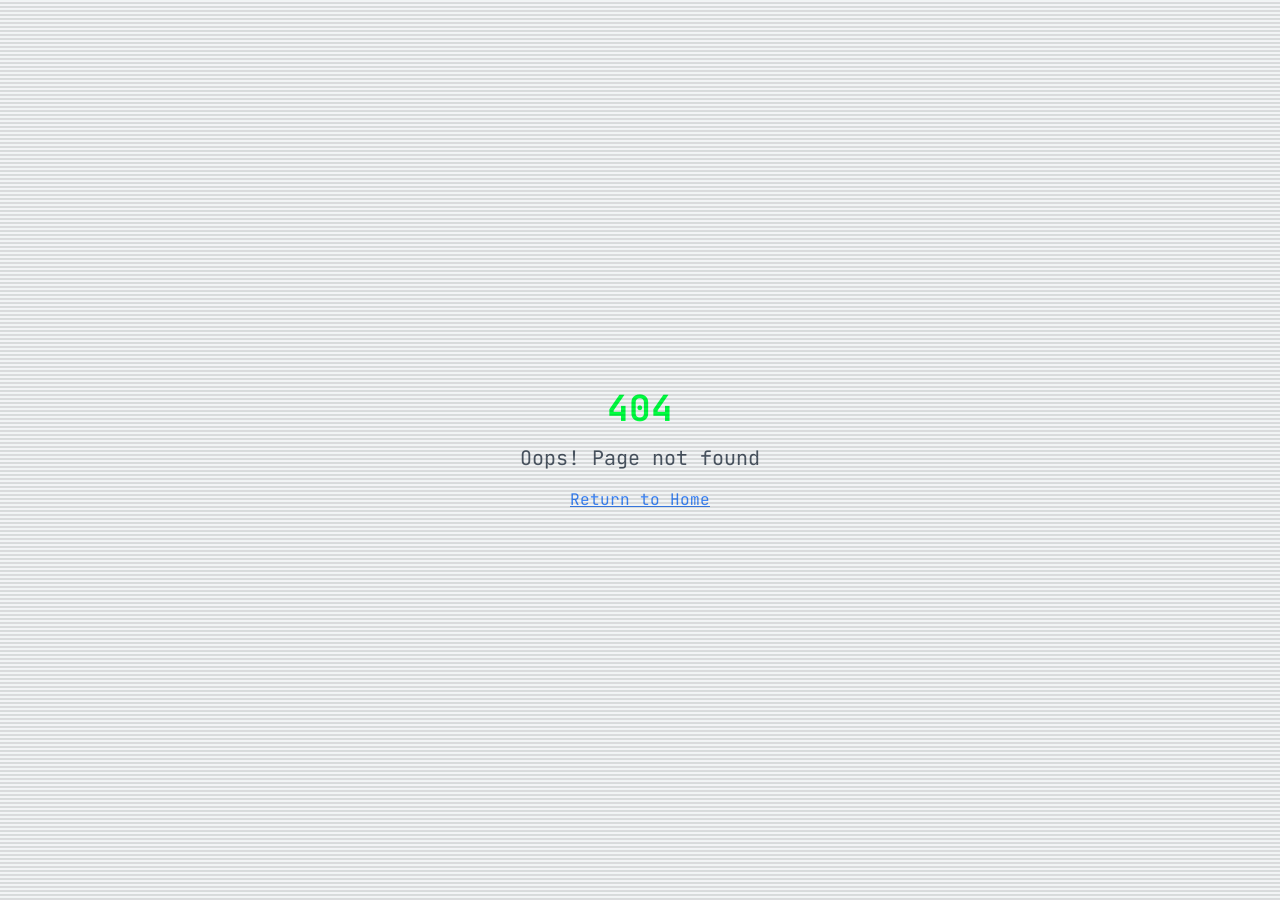
==== index.html @ d414ce8a "Deploy v0.5.3 as 0.5.3" ====
<!DOCTYPE html>
<html lang="en">
	<head>
		<meta charset="UTF-8" />
		<meta name="viewport" content="width=device-width, initial-scale=1.0" />
		<title>Utkarsh Gupta | Software Engineer</title>
		<meta
			name="description"
			content="Portfolio of Utkarsh Gupta - Software Engineer, Full Stack Developer, and Mobile App Developer"
		/>
		<meta name="author" content="Utkarsh Gupta" />

		<meta property="og:title" content="Utkarsh Gupta | Software Engineer" />
		<meta
			property="og:description"
			content="Portfolio of Utkarsh Gupta - Software Engineer, Full Stack Developer, and Mobile App Developer"
		/>
		<meta property="og:type" content="website" />
		<meta property="og:image" content="/android-chrome-512x512.png" />

		<meta name="twitter:card" content="summary_large_image" />
		<meta name="twitter:site" content="@Utkarsh2504" />
		<meta name="twitter:image" content="/android-chrome-512x512.png" />

		<!-- Favicons -->
		<link rel="apple-touch-icon" sizes="180x180" href="/apple-touch-icon.png" />
		<link rel="icon" type="image/png" sizes="32x32" href="/favicon-32x32.png" />
		<link rel="icon" type="image/png" sizes="16x16" href="/favicon-16x16.png" />
		<link rel="manifest" href="/site.webmanifest" />
		<link rel="shortcut icon" href="/favicon.ico" />
		<meta name="msapplication-TileColor" content="#ffffff" />
		<meta name="theme-color" content="#ffffff" />
		<script type="module" crossorigin src="/assets/index-DpePXbvO.js"></script>
		<link rel="stylesheet" crossorigin href="/assets/index-BLvGMBUo.css">
	</head>

	<body>
		<div id="root"></div>
		<!-- IMPORTANT: DO NOT REMOVE THIS SCRIPT TAG OR THIS VERY COMMENT! -->
		<script src="https://cdn.gpteng.co/gptengineer.js" type="module"></script>
	</body>
</html>
---- assets/index-BLvGMBUo.css ----
@import"https://fonts.googleapis.com/css2?family=JetBrains+Mono:wght@100;200;300;400;500;600;700;800&display=swap";*,:before,:after{--tw-border-spacing-x: 0;--tw-border-spacing-y: 0;--tw-translate-x: 0;--tw-translate-y: 0;--tw-rotate: 0;--tw-skew-x: 0;--tw-skew-y: 0;--tw-scale-x: 1;--tw-scale-y: 1;--tw-pan-x: ;--tw-pan-y: ;--tw-pinch-zoom: ;--tw-scroll-snap-strictness: proximity;--tw-gradient-from-position: ;--tw-gradient-via-position: ;--tw-gradient-to-position: ;--tw-ordinal: ;--tw-slashed-zero: ;--tw-numeric-figure: ;--tw-numeric-spacing: ;--tw-numeric-fraction: ;--tw-ring-inset: ;--tw-ring-offset-width: 0px;--tw-ring-offset-color: #fff;--tw-ring-color: rgb(59 130 246 / .5);--tw-ring-offset-shadow: 0 0 #0000;--tw-ring-shadow: 0 0 #0000;--tw-shadow: 0 0 #0000;--tw-shadow-colored: 0 0 #0000;--tw-blur: ;--tw-brightness: ;--tw-contrast: ;--tw-grayscale: ;--tw-hue-rotate: ;--tw-invert: ;--tw-saturate: ;--tw-sepia: ;--tw-drop-shadow: ;--tw-backdrop-blur: ;--tw-backdrop-brightness: ;--tw-backdrop-contrast: ;--tw-backdrop-grayscale: ;--tw-backdrop-hue-rotate: ;--tw-backdrop-invert: ;--tw-backdrop-opacity: ;--tw-backdrop-saturate: ;--tw-backdrop-sepia: ;--tw-contain-size: ;--tw-contain-layout: ;--tw-contain-paint: ;--tw-contain-style: }::backdrop{--tw-border-spacing-x: 0;--tw-border-spacing-y: 0;--tw-translate-x: 0;--tw-translate-y: 0;--tw-rotate: 0;--tw-skew-x: 0;--tw-skew-y: 0;--tw-scale-x: 1;--tw-scale-y: 1;--tw-pan-x: ;--tw-pan-y: ;--tw-pinch-zoom: ;--tw-scroll-snap-strictness: proximity;--tw-gradient-from-position: ;--tw-gradient-via-position: ;--tw-gradient-to-position: ;--tw-ordinal: ;--tw-slashed-zero: ;--tw-numeric-figure: ;--tw-numeric-spacing: ;--tw-numeric-fraction: ;--tw-ring-inset: ;--tw-ring-offset-width: 0px;--tw-ring-offset-color: #fff;--tw-ring-color: rgb(59 130 246 / .5);--tw-ring-offset-shadow: 0 0 #0000;--tw-ring-shadow: 0 0 #0000;--tw-shadow: 0 0 #0000;--tw-shadow-colored: 0 0 #0000;--tw-blur: ;--tw-brightness: ;--tw-contrast: ;--tw-grayscale: ;--tw-hue-rotate: ;--tw-invert: ;--tw-saturate: ;--tw-sepia: ;--tw-drop-shadow: ;--tw-backdrop-blur: ;--tw-backdrop-brightness: ;--tw-backdrop-contrast: ;--tw-backdrop-grayscale: ;--tw-backdrop-hue-rotate: ;--tw-backdrop-invert: ;--tw-backdrop-opacity: ;--tw-backdrop-saturate: ;--tw-backdrop-sepia: ;--tw-contain-size: ;--tw-contain-layout: ;--tw-contain-paint: ;--tw-contain-style: }*,:before,:after{box-sizing:border-box;border-width:0;border-style:solid;border-color:#e5e7eb}:before,:after{--tw-content: ""}html,:host{line-height:1.5;-webkit-text-size-adjust:100%;-moz-tab-size:4;-o-tab-size:4;tab-size:4;font-family:ui-sans-serif,system-ui,sans-serif,"Apple Color Emoji","Segoe UI Emoji",Segoe UI Symbol,"Noto Color Emoji";font-feature-settings:normal;font-variation-settings:normal;-webkit-tap-highlight-color:transparent}body{margin:0;line-height:inherit}hr{height:0;color:inherit;border-top-width:1px}abbr:where([title]){-webkit-text-decoration:underline dotted;text-decoration:underline dotted}h1,h2,h3,h4,h5,h6{font-size:inherit;font-weight:inherit}a{color:inherit;text-decoration:inherit}b,strong{font-weight:bolder}code,kbd,samp,pre{font-family:JetBrains Mono,Menlo,Monaco,Consolas,monospace;font-feature-settings:normal;font-variation-settings:normal;font-size:1em}small{font-size:80%}sub,sup{font-size:75%;line-height:0;position:relative;vertical-align:baseline}sub{bottom:-.25em}sup{top:-.5em}table{text-indent:0;border-color:inherit;border-collapse:collapse}button,input,optgroup,select,textarea{font-family:inherit;font-feature-settings:inherit;font-variation-settings:inherit;font-size:100%;font-weight:inherit;line-height:inherit;letter-spacing:inherit;color:inherit;margin:0;padding:0}button,select{text-transform:none}button,input:where([type=button]),input:where([type=reset]),input:where([type=submit]){-webkit-appearance:button;background-color:transparent;background-image:none}:-moz-focusring{outline:auto}:-moz-ui-invalid{box-shadow:none}progress{vertical-align:baseline}::-webkit-inner-spin-button,::-webkit-outer-spin-button{height:auto}[type=search]{-webkit-appearance:textfield;outline-offset:-2px}::-webkit-search-decoration{-webkit-appearance:none}::-webkit-file-upload-button{-webkit-appearance:button;font:inherit}summary{display:list-item}blockquote,dl,dd,h1,h2,h3,h4,h5,h6,hr,figure,p,pre{margin:0}fieldset{margin:0;padding:0}legend{padding:0}ol,ul,menu{list-style:none;margin:0;padding:0}dialog{padding:0}textarea{resize:vertical}input::-moz-placeholder,textarea::-moz-placeholder{opacity:1;color:#9ca3af}input::placeholder,textarea::placeholder{opacity:1;color:#9ca3af}button,[role=button]{cursor:pointer}:disabled{cursor:default}img,svg,video,canvas,audio,iframe,embed,object{display:block;vertical-align:middle}img,video{max-width:100%;height:auto}[hidden]:where(:not([hidden=until-found])){display:none}:root{--background: 210 40% 2%;--foreground: 120 100% 88%;--card: 210 40% 4%;--card-foreground: 120 100% 88%;--popover: 210 40% 2%;--popover-foreground: 120 100% 88%;--primary: 120 100% 48%;--primary-foreground: 210 40% 2%;--secondary: 210 40% 10%;--secondary-foreground: 120 100% 88%;--muted: 210 40% 10%;--muted-foreground: 120 100% 68%;--accent: 120 100% 36%;--accent-foreground: 210 40% 2%;--destructive: 0 62.8% 30.6%;--destructive-foreground: 210 40% 98%;--border: 120 100% 30%;--input: 210 40% 10%;--ring: 120 100% 48%;--radius: .5rem}*{border-color:hsl(var(--border))}body{overflow-x:hidden;--tw-bg-opacity: 1;background-color:rgb(18 18 18 / var(--tw-bg-opacity, 1));font-family:JetBrains Mono,Menlo,Monaco,Consolas,monospace;--tw-text-opacity: 1;color:rgb(0 255 65 / var(--tw-text-opacity, 1));position:relative}body:after{content:" ";display:block;position:fixed;top:0;left:0;bottom:0;right:0;background:linear-gradient(#12101000 50%,#0000001a 50%);background-size:100% 4px;pointer-events:none;z-index:50}body:before{content:" ";display:block;position:fixed;top:0;left:0;bottom:0;right:0;background:linear-gradient(#00ff411a,#00ff4105,#00ff4100);background-size:100% 3px;z-index:51;pointer-events:none;opacity:.15;animation:scan-line 4s linear infinite}.terminal-text-shadow{text-shadow:0 0 5px rgba(0,255,65,.8)}.terminal-glow{box-shadow:0 0 10px #00ff4166}.terminal-border{border:1px solid rgba(0,255,65,.4)}.terminal-window{box-shadow:0 0 10px #00ff4166;border:1px solid rgba(0,255,65,.4);border-radius:calc(var(--radius) - 2px);--tw-bg-opacity: 1;background-color:rgb(18 18 18 / var(--tw-bg-opacity, 1));padding:1rem;box-shadow:inset 0 0 12px #00000080}.devmode-container{position:relative;z-index:60}.devmode-container:before{content:"";position:absolute;top:-2px;left:-2px;right:-2px;bottom:-2px;background:linear-gradient(90deg,#00ff41,#43e97b,#38f9d7,#00ff41);border-radius:.5rem;z-index:-1;background-size:300% 100%;animation:gradient-border 3s ease infinite;opacity:.5}@keyframes gradient-border{0%{background-position:0% 50%}50%{background-position:100% 50%}to{background-position:0% 50%}}.dev-mode-switch[data-state=checked]{background-color:#00ff41!important}.dev-mode-switch[data-state=unchecked]{background-color:#2e2e2e!important}.glitch{position:relative}.glitch:before,.glitch:after{content:attr(data-text);position:absolute;top:0;left:0;width:100%;height:100%;opacity:.8}.glitch:before{left:2px;text-shadow:-1px 0 #00FF41;clip:rect(24px,550px,90px,0);animation:glitch-anim 2s infinite linear alternate-reverse}.glitch:after{left:-2px;text-shadow:-1px 0 rgba(0,255,65,.5);clip:rect(24px,550px,80px,0);animation:glitch-anim 3s infinite linear alternate-reverse}@keyframes glitch-anim{0%{clip:rect(16px,9999px,20px,0)}5%{clip:rect(84px,9999px,86px,0)}10%{clip:rect(7px,9999px,37px,0)}15%{clip:rect(36px,9999px,100px,0)}20%{clip:rect(62px,9999px,18px,0)}25%{clip:rect(92px,9999px,83px,0)}30%{clip:rect(19px,9999px,47px,0)}35%{clip:rect(38px,9999px,73px,0)}40%{clip:rect(69px,9999px,33px,0)}45%{clip:rect(8px,9999px,81px,0)}50%{clip:rect(44px,9999px,16px,0)}55%{clip:rect(75px,9999px,23px,0)}60%{clip:rect(33px,9999px,9px,0)}65%{clip:rect(41px,9999px,97px,0)}70%{clip:rect(18px,9999px,52px,0)}75%{clip:rect(40px,9999px,11px,0)}80%{clip:rect(59px,9999px,83px,0)}85%{clip:rect(6px,9999px,38px,0)}90%{clip:rect(1px,9999px,94px,0)}95%{clip:rect(55px,9999px,29px,0)}to{clip:rect(31px,9999px,50px,0)}}.container{width:100%;margin-right:auto;margin-left:auto;padding-right:2rem;padding-left:2rem}@media (min-width: 640px){.container{max-width:640px}}@media (min-width: 768px){.container{max-width:768px}}@media (min-width: 1024px){.container{max-width:1024px}}@media (min-width: 1280px){.container{max-width:1280px}}@media (min-width: 1400px){.container{max-width:1400px}}.sr-only{position:absolute;width:1px;height:1px;padding:0;margin:-1px;overflow:hidden;clip:rect(0,0,0,0);white-space:nowrap;border-width:0}.pointer-events-none{pointer-events:none}.pointer-events-auto{pointer-events:auto}.visible{visibility:visible}.invisible{visibility:hidden}.fixed{position:fixed}.absolute{position:absolute}.relative{position:relative}.inset-0{top:0;right:0;bottom:0;left:0}.inset-x-0{left:0;right:0}.inset-y-0{top:0;bottom:0}.-bottom-12{bottom:-3rem}.-left-12{left:-3rem}.-right-12{right:-3rem}.-top-12{top:-3rem}.bottom-0{bottom:0}.bottom-6{bottom:1.5rem}.left-0{left:0}.left-1{left:.25rem}.left-1\/2{left:50%}.left-2{left:.5rem}.left-\[50\%\]{left:50%}.right-0{right:0}.right-1{right:.25rem}.right-2{right:.5rem}.right-3{right:.75rem}.right-4{right:1rem}.right-6{right:1.5rem}.top-0{top:0}.top-1\.5{top:.375rem}.top-1\/2{top:50%}.top-2{top:.5rem}.top-3\.5{top:.875rem}.top-4{top:1rem}.top-\[1px\]{top:1px}.top-\[50\%\]{top:50%}.top-\[60\%\]{top:60%}.top-full{top:100%}.z-10{z-index:10}.z-20{z-index:20}.z-50{z-index:50}.z-\[100\]{z-index:100}.z-\[1\]{z-index:1}.-mx-1{margin-left:-.25rem;margin-right:-.25rem}.mx-1{margin-left:.25rem;margin-right:.25rem}.mx-2{margin-left:.5rem;margin-right:.5rem}.mx-3\.5{margin-left:.875rem;margin-right:.875rem}.mx-auto{margin-left:auto;margin-right:auto}.my-0\.5{margin-top:.125rem;margin-bottom:.125rem}.my-1{margin-top:.25rem;margin-bottom:.25rem}.my-4{margin-top:1rem;margin-bottom:1rem}.-ml-4{margin-left:-1rem}.-mt-4{margin-top:-1rem}.mb-1{margin-bottom:.25rem}.mb-10{margin-bottom:2.5rem}.mb-2{margin-bottom:.5rem}.mb-3{margin-bottom:.75rem}.mb-4{margin-bottom:1rem}.mb-6{margin-bottom:1.5rem}.mb-8{margin-bottom:2rem}.ml-1{margin-left:.25rem}.ml-auto{margin-left:auto}.mr-2{margin-right:.5rem}.mt-1{margin-top:.25rem}.mt-1\.5{margin-top:.375rem}.mt-10{margin-top:2.5rem}.mt-2{margin-top:.5rem}.mt-24{margin-top:6rem}.mt-3{margin-top:.75rem}.mt-4{margin-top:1rem}.mt-auto{margin-top:auto}.line-clamp-2{overflow:hidden;display:-webkit-box;-webkit-box-orient:vertical;-webkit-line-clamp:2}.block{display:block}.inline-block{display:inline-block}.flex{display:flex}.inline-flex{display:inline-flex}.table{display:table}.grid{display:grid}.hidden{display:none}.aspect-square{aspect-ratio:1 / 1}.aspect-video{aspect-ratio:16 / 9}.size-4{width:1rem;height:1rem}.h-1\.5{height:.375rem}.h-10{height:2.5rem}.h-11{height:2.75rem}.h-12{height:3rem}.h-2{height:.5rem}.h-2\.5{height:.625rem}.h-3{height:.75rem}.h-3\.5{height:.875rem}.h-4{height:1rem}.h-40{height:10rem}.h-5{height:1.25rem}.h-6{height:1.5rem}.h-7{height:1.75rem}.h-8{height:2rem}.h-9{height:2.25rem}.h-\[1px\]{height:1px}.h-\[var\(--radix-navigation-menu-viewport-height\)\]{height:var(--radix-navigation-menu-viewport-height)}.h-\[var\(--radix-select-trigger-height\)\]{height:var(--radix-select-trigger-height)}.h-auto{height:auto}.h-full{height:100%}.h-px{height:1px}.h-svh{height:100svh}.max-h-96{max-height:24rem}.max-h-\[300px\]{max-height:300px}.max-h-screen{max-height:100vh}.min-h-0{min-height:0px}.min-h-\[80px\]{min-height:80px}.min-h-screen{min-height:100vh}.min-h-svh{min-height:100svh}.w-0{width:0px}.w-1{width:.25rem}.w-10{width:2.5rem}.w-11{width:2.75rem}.w-2{width:.5rem}.w-2\.5{width:.625rem}.w-24{width:6rem}.w-3{width:.75rem}.w-3\.5{width:.875rem}.w-3\/4{width:75%}.w-4{width:1rem}.w-5{width:1.25rem}.w-64{width:16rem}.w-7{width:1.75rem}.w-72{width:18rem}.w-8{width:2rem}.w-9{width:2.25rem}.w-\[--sidebar-width\]{width:var(--sidebar-width)}.w-\[100px\]{width:100px}.w-\[1px\]{width:1px}.w-auto{width:auto}.w-full{width:100%}.w-max{width:-moz-max-content;width:max-content}.w-px{width:1px}.min-w-0{min-width:0px}.min-w-5{min-width:1.25rem}.min-w-\[12rem\]{min-width:12rem}.min-w-\[8rem\]{min-width:8rem}.min-w-\[var\(--radix-select-trigger-width\)\]{min-width:var(--radix-select-trigger-width)}.max-w-2xl{max-width:42rem}.max-w-3xl{max-width:48rem}.max-w-7xl{max-width:80rem}.max-w-\[--skeleton-width\]{max-width:var(--skeleton-width)}.max-w-lg{max-width:32rem}.max-w-max{max-width:-moz-max-content;max-width:max-content}.flex-1{flex:1 1 0%}.shrink-0{flex-shrink:0}.grow{flex-grow:1}.grow-0{flex-grow:0}.basis-full{flex-basis:100%}.caption-bottom{caption-side:bottom}.border-collapse{border-collapse:collapse}.-translate-x-1\/2{--tw-translate-x: -50%;transform:translate(var(--tw-translate-x),var(--tw-translate-y)) rotate(var(--tw-rotate)) skew(var(--tw-skew-x)) skewY(var(--tw-skew-y)) scaleX(var(--tw-scale-x)) scaleY(var(--tw-scale-y))}.-translate-x-px{--tw-translate-x: -1px;transform:translate(var(--tw-translate-x),var(--tw-translate-y)) rotate(var(--tw-rotate)) skew(var(--tw-skew-x)) skewY(var(--tw-skew-y)) scaleX(var(--tw-scale-x)) scaleY(var(--tw-scale-y))}.-translate-y-1\/2{--tw-translate-y: -50%;transform:translate(var(--tw-translate-x),var(--tw-translate-y)) rotate(var(--tw-rotate)) skew(var(--tw-skew-x)) skewY(var(--tw-skew-y)) scaleX(var(--tw-scale-x)) scaleY(var(--tw-scale-y))}.translate-x-\[-50\%\]{--tw-translate-x: -50%;transform:translate(var(--tw-translate-x),var(--tw-translate-y)) rotate(var(--tw-rotate)) skew(var(--tw-skew-x)) skewY(var(--tw-skew-y)) scaleX(var(--tw-scale-x)) scaleY(var(--tw-scale-y))}.translate-x-px{--tw-translate-x: 1px;transform:translate(var(--tw-translate-x),var(--tw-translate-y)) rotate(var(--tw-rotate)) skew(var(--tw-skew-x)) skewY(var(--tw-skew-y)) scaleX(var(--tw-scale-x)) scaleY(var(--tw-scale-y))}.translate-y-\[-50\%\]{--tw-translate-y: -50%;transform:translate(var(--tw-translate-x),var(--tw-translate-y)) rotate(var(--tw-rotate)) skew(var(--tw-skew-x)) skewY(var(--tw-skew-y)) scaleX(var(--tw-scale-x)) scaleY(var(--tw-scale-y))}.rotate-45{--tw-rotate: 45deg;transform:translate(var(--tw-translate-x),var(--tw-translate-y)) rotate(var(--tw-rotate)) skew(var(--tw-skew-x)) skewY(var(--tw-skew-y)) scaleX(var(--tw-scale-x)) scaleY(var(--tw-scale-y))}.rotate-90{--tw-rotate: 90deg;transform:translate(var(--tw-translate-x),var(--tw-translate-y)) rotate(var(--tw-rotate)) skew(var(--tw-skew-x)) skewY(var(--tw-skew-y)) scaleX(var(--tw-scale-x)) scaleY(var(--tw-scale-y))}.transform{transform:translate(var(--tw-translate-x),var(--tw-translate-y)) rotate(var(--tw-rotate)) skew(var(--tw-skew-x)) skewY(var(--tw-skew-y)) scaleX(var(--tw-scale-x)) scaleY(var(--tw-scale-y))}@keyframes cursor-blink{0%,to{opacity:1}50%{opacity:0}}.animate-cursor-blink{animation:cursor-blink 1.2s step-end infinite}@keyframes fade-in{0%{opacity:0}to{opacity:1}}.animate-fade-in{animation:fade-in .5s ease-in-out}@keyframes pulse{50%{opacity:.5}}.animate-pulse{animation:pulse 2s cubic-bezier(.4,0,.6,1) infinite}.cursor-default{cursor:default}.cursor-not-allowed{cursor:not-allowed}.cursor-pointer{cursor:pointer}.touch-none{touch-action:none}.select-none{-webkit-user-select:none;-moz-user-select:none;user-select:none}.resize-none{resize:none}.list-inside{list-style-position:inside}.list-disc{list-style-type:disc}.list-none{list-style-type:none}.grid-cols-1{grid-template-columns:repeat(1,minmax(0,1fr))}.grid-cols-2{grid-template-columns:repeat(2,minmax(0,1fr))}.flex-row{flex-direction:row}.flex-col{flex-direction:column}.flex-col-reverse{flex-direction:column-reverse}.flex-wrap{flex-wrap:wrap}.items-start{align-items:flex-start}.items-end{align-items:flex-end}.items-center{align-items:center}.items-stretch{align-items:stretch}.justify-center{justify-content:center}.justify-between{justify-content:space-between}.gap-1{gap:.25rem}.gap-1\.5{gap:.375rem}.gap-12{gap:3rem}.gap-2{gap:.5rem}.gap-4{gap:1rem}.gap-6{gap:1.5rem}.gap-8{gap:2rem}.space-x-1>:not([hidden])~:not([hidden]){--tw-space-x-reverse: 0;margin-right:calc(.25rem * var(--tw-space-x-reverse));margin-left:calc(.25rem * calc(1 - var(--tw-space-x-reverse)))}.space-x-2>:not([hidden])~:not([hidden]){--tw-space-x-reverse: 0;margin-right:calc(.5rem * var(--tw-space-x-reverse));margin-left:calc(.5rem * calc(1 - var(--tw-space-x-reverse)))}.space-x-4>:not([hidden])~:not([hidden]){--tw-space-x-reverse: 0;margin-right:calc(1rem * var(--tw-space-x-reverse));margin-left:calc(1rem * calc(1 - var(--tw-space-x-reverse)))}.space-y-1>:not([hidden])~:not([hidden]){--tw-space-y-reverse: 0;margin-top:calc(.25rem * calc(1 - var(--tw-space-y-reverse)));margin-bottom:calc(.25rem * var(--tw-space-y-reverse))}.space-y-1\.5>:not([hidden])~:not([hidden]){--tw-space-y-reverse: 0;margin-top:calc(.375rem * calc(1 - var(--tw-space-y-reverse)));margin-bottom:calc(.375rem * var(--tw-space-y-reverse))}.space-y-10>:not([hidden])~:not([hidden]){--tw-space-y-reverse: 0;margin-top:calc(2.5rem * calc(1 - var(--tw-space-y-reverse)));margin-bottom:calc(2.5rem * var(--tw-space-y-reverse))}.space-y-2>:not([hidden])~:not([hidden]){--tw-space-y-reverse: 0;margin-top:calc(.5rem * calc(1 - var(--tw-space-y-reverse)));margin-bottom:calc(.5rem * var(--tw-space-y-reverse))}.space-y-3>:not([hidden])~:not([hidden]){--tw-space-y-reverse: 0;margin-top:calc(.75rem * calc(1 - var(--tw-space-y-reverse)));margin-bottom:calc(.75rem * var(--tw-space-y-reverse))}.space-y-4>:not([hidden])~:not([hidden]){--tw-space-y-reverse: 0;margin-top:calc(1rem * calc(1 - var(--tw-space-y-reverse)));margin-bottom:calc(1rem * var(--tw-space-y-reverse))}.space-y-6>:not([hidden])~:not([hidden]){--tw-space-y-reverse: 0;margin-top:calc(1.5rem * calc(1 - var(--tw-space-y-reverse)));margin-bottom:calc(1.5rem * var(--tw-space-y-reverse))}.overflow-auto{overflow:auto}.overflow-hidden{overflow:hidden}.overflow-x-auto{overflow-x:auto}.overflow-y-auto{overflow-y:auto}.overflow-x-hidden{overflow-x:hidden}.whitespace-nowrap{white-space:nowrap}.whitespace-pre-wrap{white-space:pre-wrap}.break-words{overflow-wrap:break-word}.rounded{border-radius:.25rem}.rounded-\[2px\]{border-radius:2px}.rounded-\[inherit\]{border-radius:inherit}.rounded-full{border-radius:9999px}.rounded-lg{border-radius:var(--radius)}.rounded-md{border-radius:calc(var(--radius) - 2px)}.rounded-sm{border-radius:calc(var(--radius) - 4px)}.rounded-b-md{border-bottom-right-radius:calc(var(--radius) - 2px);border-bottom-left-radius:calc(var(--radius) - 2px)}.rounded-t-\[10px\]{border-top-left-radius:10px;border-top-right-radius:10px}.rounded-t-md{border-top-left-radius:calc(var(--radius) - 2px);border-top-right-radius:calc(var(--radius) - 2px)}.rounded-tl-sm{border-top-left-radius:calc(var(--radius) - 4px)}.border{border-width:1px}.border-2{border-width:2px}.border-\[1\.5px\]{border-width:1.5px}.border-y{border-top-width:1px;border-bottom-width:1px}.border-b{border-bottom-width:1px}.border-l{border-left-width:1px}.border-r{border-right-width:1px}.border-t{border-top-width:1px}.border-dashed{border-style:dashed}.border-none{border-style:none}.border-\[--color-border\]{border-color:var(--color-border)}.border-border\/50{border-color:hsl(var(--border) / .5)}.border-destructive{border-color:hsl(var(--destructive))}.border-destructive\/50{border-color:hsl(var(--destructive) / .5)}.border-input{border-color:hsl(var(--input))}.border-primary{border-color:hsl(var(--primary))}.border-terminal-green{--tw-border-opacity: 1;border-color:rgb(0 255 65 / var(--tw-border-opacity, 1))}.border-terminal-green\/30{border-color:#00ff414d}.border-transparent{border-color:transparent}.border-l-transparent{border-left-color:transparent}.border-t-transparent{border-top-color:transparent}.border-opacity-30{--tw-border-opacity: .3}.bg-\[--color-bg\]{background-color:var(--color-bg)}.bg-accent{background-color:hsl(var(--accent))}.bg-background{background-color:hsl(var(--background))}.bg-black\/80{background-color:#000c}.bg-border{background-color:hsl(var(--border))}.bg-card{background-color:hsl(var(--card))}.bg-destructive{background-color:hsl(var(--destructive))}.bg-foreground{background-color:hsl(var(--foreground))}.bg-gray-100{--tw-bg-opacity: 1;background-color:rgb(243 244 246 / var(--tw-bg-opacity, 1))}.bg-green-500{--tw-bg-opacity: 1;background-color:rgb(34 197 94 / var(--tw-bg-opacity, 1))}.bg-green-900{--tw-bg-opacity: 1;background-color:rgb(20 83 45 / var(--tw-bg-opacity, 1))}.bg-muted{background-color:hsl(var(--muted))}.bg-muted\/50{background-color:hsl(var(--muted) / .5)}.bg-popover{background-color:hsl(var(--popover))}.bg-primary{background-color:hsl(var(--primary))}.bg-red-500{--tw-bg-opacity: 1;background-color:rgb(239 68 68 / var(--tw-bg-opacity, 1))}.bg-red-900{--tw-bg-opacity: 1;background-color:rgb(127 29 29 / var(--tw-bg-opacity, 1))}.bg-secondary{background-color:hsl(var(--secondary))}.bg-terminal-black{--tw-bg-opacity: 1;background-color:rgb(18 18 18 / var(--tw-bg-opacity, 1))}.bg-terminal-dark-gray{--tw-bg-opacity: 1;background-color:rgb(26 26 26 / var(--tw-bg-opacity, 1))}.bg-terminal-dark-gray\/30{background-color:#1a1a1a4d}.bg-terminal-gray{--tw-bg-opacity: 1;background-color:rgb(46 46 46 / var(--tw-bg-opacity, 1))}.bg-terminal-green{--tw-bg-opacity: 1;background-color:rgb(0 255 65 / var(--tw-bg-opacity, 1))}.bg-transparent{background-color:transparent}.bg-yellow-500{--tw-bg-opacity: 1;background-color:rgb(234 179 8 / var(--tw-bg-opacity, 1))}.bg-opacity-20{--tw-bg-opacity: .2}.bg-opacity-30{--tw-bg-opacity: .3}.bg-opacity-50{--tw-bg-opacity: .5}.fill-current{fill:currentColor}.p-0{padding:0}.p-1{padding:.25rem}.p-2{padding:.5rem}.p-3{padding:.75rem}.p-4{padding:1rem}.p-6{padding:1.5rem}.p-\[1px\]{padding:1px}.px-1{padding-left:.25rem;padding-right:.25rem}.px-2{padding-left:.5rem;padding-right:.5rem}.px-2\.5{padding-left:.625rem;padding-right:.625rem}.px-3{padding-left:.75rem;padding-right:.75rem}.px-4{padding-left:1rem;padding-right:1rem}.px-5{padding-left:1.25rem;padding-right:1.25rem}.px-6{padding-left:1.5rem;padding-right:1.5rem}.px-8{padding-left:2rem;padding-right:2rem}.py-0\.5{padding-top:.125rem;padding-bottom:.125rem}.py-1{padding-top:.25rem;padding-bottom:.25rem}.py-1\.5{padding-top:.375rem;padding-bottom:.375rem}.py-16{padding-top:4rem;padding-bottom:4rem}.py-2{padding-top:.5rem;padding-bottom:.5rem}.py-20{padding-top:5rem;padding-bottom:5rem}.py-3{padding-top:.75rem;padding-bottom:.75rem}.py-4{padding-top:1rem;padding-bottom:1rem}.py-6{padding-top:1.5rem;padding-bottom:1.5rem}.py-8{padding-top:2rem;padding-bottom:2rem}.pb-16{padding-bottom:4rem}.pb-3{padding-bottom:.75rem}.pb-4{padding-bottom:1rem}.pl-2\.5{padding-left:.625rem}.pl-4{padding-left:1rem}.pl-8{padding-left:2rem}.pr-2{padding-right:.5rem}.pr-2\.5{padding-right:.625rem}.pr-8{padding-right:2rem}.pt-0{padding-top:0}.pt-1{padding-top:.25rem}.pt-3{padding-top:.75rem}.pt-4{padding-top:1rem}.text-left{text-align:left}.text-center{text-align:center}.text-right{text-align:right}.align-middle{vertical-align:middle}.font-mono{font-family:JetBrains Mono,Menlo,Monaco,Consolas,monospace}.text-2xl{font-size:1.5rem;line-height:2rem}.text-3xl{font-size:1.875rem;line-height:2.25rem}.text-4xl{font-size:2.25rem;line-height:2.5rem}.text-\[0\.8rem\]{font-size:.8rem}.text-base{font-size:1rem;line-height:1.5rem}.text-lg{font-size:1.125rem;line-height:1.75rem}.text-sm{font-size:.875rem;line-height:1.25rem}.text-xl{font-size:1.25rem;line-height:1.75rem}.text-xs{font-size:.75rem;line-height:1rem}.font-bold{font-weight:700}.font-medium{font-weight:500}.font-normal{font-weight:400}.font-semibold{font-weight:600}.tabular-nums{--tw-numeric-spacing: tabular-nums;font-variant-numeric:var(--tw-ordinal) var(--tw-slashed-zero) var(--tw-numeric-figure) var(--tw-numeric-spacing) var(--tw-numeric-fraction)}.leading-none{line-height:1}.tracking-tight{letter-spacing:-.025em}.tracking-widest{letter-spacing:.1em}.text-accent-foreground{color:hsl(var(--accent-foreground))}.text-blue-400{--tw-text-opacity: 1;color:rgb(96 165 250 / var(--tw-text-opacity, 1))}.text-blue-500{--tw-text-opacity: 1;color:rgb(59 130 246 / var(--tw-text-opacity, 1))}.text-card-foreground{color:hsl(var(--card-foreground))}.text-current{color:currentColor}.text-foreground{color:hsl(var(--foreground))}.text-foreground\/50{color:hsl(var(--foreground) / .5)}.text-gray-600{--tw-text-opacity: 1;color:rgb(75 85 99 / var(--tw-text-opacity, 1))}.text-green-400{--tw-text-opacity: 1;color:rgb(74 222 128 / var(--tw-text-opacity, 1))}.text-muted-foreground{color:hsl(var(--muted-foreground))}.text-popover-foreground{color:hsl(var(--popover-foreground))}.text-primary{color:hsl(var(--primary))}.text-primary-foreground{color:hsl(var(--primary-foreground))}.text-red-500{--tw-text-opacity: 1;color:rgb(239 68 68 / var(--tw-text-opacity, 1))}.text-secondary-foreground{color:hsl(var(--secondary-foreground))}.text-terminal-black{--tw-text-opacity: 1;color:rgb(18 18 18 / var(--tw-text-opacity, 1))}.text-terminal-green{--tw-text-opacity: 1;color:rgb(0 255 65 / var(--tw-text-opacity, 1))}.text-white{--tw-text-opacity: 1;color:rgb(255 255 255 / var(--tw-text-opacity, 1))}.text-yellow-400{--tw-text-opacity: 1;color:rgb(250 204 21 / var(--tw-text-opacity, 1))}.text-opacity-70{--tw-text-opacity: .7}.underline{text-decoration-line:underline}.underline-offset-4{text-underline-offset:4px}.caret-terminal-green{caret-color:#00ff41}.opacity-0{opacity:0}.opacity-50{opacity:.5}.opacity-60{opacity:.6}.opacity-70{opacity:.7}.opacity-75{opacity:.75}.opacity-80{opacity:.8}.opacity-90{opacity:.9}.shadow-2xl{--tw-shadow: 0 25px 50px -12px rgb(0 0 0 / .25);--tw-shadow-colored: 0 25px 50px -12px var(--tw-shadow-color);box-shadow:var(--tw-ring-offset-shadow, 0 0 #0000),var(--tw-ring-shadow, 0 0 #0000),var(--tw-shadow)}.shadow-\[0_0_0_1px_hsl\(var\(--sidebar-border\)\)\]{--tw-shadow: 0 0 0 1px hsl(var(--sidebar-border));--tw-shadow-colored: 0 0 0 1px var(--tw-shadow-color);box-shadow:var(--tw-ring-offset-shadow, 0 0 #0000),var(--tw-ring-shadow, 0 0 #0000),var(--tw-shadow)}.shadow-lg{--tw-shadow: 0 10px 15px -3px rgb(0 0 0 / .1), 0 4px 6px -4px rgb(0 0 0 / .1);--tw-shadow-colored: 0 10px 15px -3px var(--tw-shadow-color), 0 4px 6px -4px var(--tw-shadow-color);box-shadow:var(--tw-ring-offset-shadow, 0 0 #0000),var(--tw-ring-shadow, 0 0 #0000),var(--tw-shadow)}.shadow-md{--tw-shadow: 0 4px 6px -1px rgb(0 0 0 / .1), 0 2px 4px -2px rgb(0 0 0 / .1);--tw-shadow-colored: 0 4px 6px -1px var(--tw-shadow-color), 0 2px 4px -2px var(--tw-shadow-color);box-shadow:var(--tw-ring-offset-shadow, 0 0 #0000),var(--tw-ring-shadow, 0 0 #0000),var(--tw-shadow)}.shadow-none{--tw-shadow: 0 0 #0000;--tw-shadow-colored: 0 0 #0000;box-shadow:var(--tw-ring-offset-shadow, 0 0 #0000),var(--tw-ring-shadow, 0 0 #0000),var(--tw-shadow)}.shadow-sm{--tw-shadow: 0 1px 2px 0 rgb(0 0 0 / .05);--tw-shadow-colored: 0 1px 2px 0 var(--tw-shadow-color);box-shadow:var(--tw-ring-offset-shadow, 0 0 #0000),var(--tw-ring-shadow, 0 0 #0000),var(--tw-shadow)}.shadow-xl{--tw-shadow: 0 20px 25px -5px rgb(0 0 0 / .1), 0 8px 10px -6px rgb(0 0 0 / .1);--tw-shadow-colored: 0 20px 25px -5px var(--tw-shadow-color), 0 8px 10px -6px var(--tw-shadow-color);box-shadow:var(--tw-ring-offset-shadow, 0 0 #0000),var(--tw-ring-shadow, 0 0 #0000),var(--tw-shadow)}.outline-none{outline:2px solid transparent;outline-offset:2px}.outline{outline-style:solid}.ring-0{--tw-ring-offset-shadow: var(--tw-ring-inset) 0 0 0 var(--tw-ring-offset-width) var(--tw-ring-offset-color);--tw-ring-shadow: var(--tw-ring-inset) 0 0 0 calc(0px + var(--tw-ring-offset-width)) var(--tw-ring-color);box-shadow:var(--tw-ring-offset-shadow),var(--tw-ring-shadow),var(--tw-shadow, 0 0 #0000)}.ring-2{--tw-ring-offset-shadow: var(--tw-ring-inset) 0 0 0 var(--tw-ring-offset-width) var(--tw-ring-offset-color);--tw-ring-shadow: var(--tw-ring-inset) 0 0 0 calc(2px + var(--tw-ring-offset-width)) var(--tw-ring-color);box-shadow:var(--tw-ring-offset-shadow),var(--tw-ring-shadow),var(--tw-shadow, 0 0 #0000)}.ring-ring{--tw-ring-color: hsl(var(--ring))}.ring-offset-background{--tw-ring-offset-color: hsl(var(--background))}.filter{filter:var(--tw-blur) var(--tw-brightness) var(--tw-contrast) var(--tw-grayscale) var(--tw-hue-rotate) var(--tw-invert) var(--tw-saturate) var(--tw-sepia) var(--tw-drop-shadow)}.transition{transition-property:color,background-color,border-color,text-decoration-color,fill,stroke,opacity,box-shadow,transform,filter,-webkit-backdrop-filter;transition-property:color,background-color,border-color,text-decoration-color,fill,stroke,opacity,box-shadow,transform,filter,backdrop-filter;transition-property:color,background-color,border-color,text-decoration-color,fill,stroke,opacity,box-shadow,transform,filter,backdrop-filter,-webkit-backdrop-filter;transition-timing-function:cubic-bezier(.4,0,.2,1);transition-duration:.15s}.transition-\[left\,right\,width\]{transition-property:left,right,width;transition-timing-function:cubic-bezier(.4,0,.2,1);transition-duration:.15s}.transition-\[margin\,opa\]{transition-property:margin,opa;transition-timing-function:cubic-bezier(.4,0,.2,1);transition-duration:.15s}.transition-\[width\,height\,padding\]{transition-property:width,height,padding;transition-timing-function:cubic-bezier(.4,0,.2,1);transition-duration:.15s}.transition-\[width\]{transition-property:width;transition-timing-function:cubic-bezier(.4,0,.2,1);transition-duration:.15s}.transition-all{transition-property:all;transition-timing-function:cubic-bezier(.4,0,.2,1);transition-duration:.15s}.transition-colors{transition-property:color,background-color,border-color,text-decoration-color,fill,stroke;transition-timing-function:cubic-bezier(.4,0,.2,1);transition-duration:.15s}.transition-opacity{transition-property:opacity;transition-timing-function:cubic-bezier(.4,0,.2,1);transition-duration:.15s}.transition-transform{transition-property:transform;transition-timing-function:cubic-bezier(.4,0,.2,1);transition-duration:.15s}.duration-1000{transition-duration:1s}.duration-200{transition-duration:.2s}.duration-300{transition-duration:.3s}.ease-in-out{transition-timing-function:cubic-bezier(.4,0,.2,1)}.ease-linear{transition-timing-function:linear}@keyframes enter{0%{opacity:var(--tw-enter-opacity, 1);transform:translate3d(var(--tw-enter-translate-x, 0),var(--tw-enter-translate-y, 0),0) scale3d(var(--tw-enter-scale, 1),var(--tw-enter-scale, 1),var(--tw-enter-scale, 1)) rotate(var(--tw-enter-rotate, 0))}}@keyframes exit{to{opacity:var(--tw-exit-opacity, 1);transform:translate3d(var(--tw-exit-translate-x, 0),var(--tw-exit-translate-y, 0),0) scale3d(var(--tw-exit-scale, 1),var(--tw-exit-scale, 1),var(--tw-exit-scale, 1)) rotate(var(--tw-exit-rotate, 0))}}.animate-in{animation-name:enter;animation-duration:.15s;--tw-enter-opacity: initial;--tw-enter-scale: initial;--tw-enter-rotate: initial;--tw-enter-translate-x: initial;--tw-enter-translate-y: initial}.fade-in-0{--tw-enter-opacity: 0}.fade-in-80{--tw-enter-opacity: .8}.zoom-in-95{--tw-enter-scale: .95}.duration-1000{animation-duration:1s}.duration-200{animation-duration:.2s}.duration-300{animation-duration:.3s}.ease-in-out{animation-timing-function:cubic-bezier(.4,0,.2,1)}.ease-linear{animation-timing-function:linear}.running{animation-play-state:running}.focus\:terminal-glow:focus{box-shadow:0 0 10px #00ff4166}.file\:border-0::file-selector-button{border-width:0px}.file\:bg-transparent::file-selector-button{background-color:transparent}.file\:text-sm::file-selector-button{font-size:.875rem;line-height:1.25rem}.file\:font-medium::file-selector-button{font-weight:500}.file\:text-foreground::file-selector-button{color:hsl(var(--foreground))}.placeholder\:text-muted-foreground::-moz-placeholder{color:hsl(var(--muted-foreground))}.placeholder\:text-muted-foreground::placeholder{color:hsl(var(--muted-foreground))}.after\:absolute:after{content:var(--tw-content);position:absolute}.after\:-inset-2:after{content:var(--tw-content);top:-.5rem;right:-.5rem;bottom:-.5rem;left:-.5rem}.after\:inset-y-0:after{content:var(--tw-content);top:0;bottom:0}.after\:left-1\/2:after{content:var(--tw-content);left:50%}.after\:w-1:after{content:var(--tw-content);width:.25rem}.after\:w-\[2px\]:after{content:var(--tw-content);width:2px}.after\:-translate-x-1\/2:after{content:var(--tw-content);--tw-translate-x: -50%;transform:translate(var(--tw-translate-x),var(--tw-translate-y)) rotate(var(--tw-rotate)) skew(var(--tw-skew-x)) skewY(var(--tw-skew-y)) scaleX(var(--tw-scale-x)) scaleY(var(--tw-scale-y))}.first\:rounded-l-md:first-child{border-top-left-radius:calc(var(--radius) - 2px);border-bottom-left-radius:calc(var(--radius) - 2px)}.first\:border-l:first-child{border-left-width:1px}.last\:rounded-r-md:last-child{border-top-right-radius:calc(var(--radius) - 2px);border-bottom-right-radius:calc(var(--radius) - 2px)}.focus-within\:relative:focus-within{position:relative}.focus-within\:z-20:focus-within{z-index:20}.hover\:scale-105:hover{--tw-scale-x: 1.05;--tw-scale-y: 1.05;transform:translate(var(--tw-translate-x),var(--tw-translate-y)) rotate(var(--tw-rotate)) skew(var(--tw-skew-x)) skewY(var(--tw-skew-y)) scaleX(var(--tw-scale-x)) scaleY(var(--tw-scale-y))}.hover\:border-terminal-green\/30:hover{border-color:#00ff414d}.hover\:bg-accent:hover{background-color:hsl(var(--accent))}.hover\:bg-destructive\/80:hover{background-color:hsl(var(--destructive) / .8)}.hover\:bg-destructive\/90:hover{background-color:hsl(var(--destructive) / .9)}.hover\:bg-muted:hover{background-color:hsl(var(--muted))}.hover\:bg-muted\/50:hover{background-color:hsl(var(--muted) / .5)}.hover\:bg-primary:hover{background-color:hsl(var(--primary))}.hover\:bg-primary\/80:hover{background-color:hsl(var(--primary) / .8)}.hover\:bg-primary\/90:hover{background-color:hsl(var(--primary) / .9)}.hover\:bg-secondary:hover{background-color:hsl(var(--secondary))}.hover\:bg-secondary\/80:hover{background-color:hsl(var(--secondary) / .8)}.hover\:bg-terminal-dark-gray:hover{--tw-bg-opacity: 1;background-color:rgb(26 26 26 / var(--tw-bg-opacity, 1))}.hover\:bg-terminal-gray:hover{--tw-bg-opacity: 1;background-color:rgb(46 46 46 / var(--tw-bg-opacity, 1))}.hover\:bg-terminal-green:hover{--tw-bg-opacity: 1;background-color:rgb(0 255 65 / var(--tw-bg-opacity, 1))}.hover\:bg-terminal-green\/20:hover{background-color:#00ff4133}.hover\:bg-terminal-green\/80:hover{background-color:#00ff41cc}.hover\:bg-opacity-80:hover{--tw-bg-opacity: .8}.hover\:text-accent-foreground:hover{color:hsl(var(--accent-foreground))}.hover\:text-blue-700:hover{--tw-text-opacity: 1;color:rgb(29 78 216 / var(--tw-text-opacity, 1))}.hover\:text-foreground:hover{color:hsl(var(--foreground))}.hover\:text-muted-foreground:hover{color:hsl(var(--muted-foreground))}.hover\:text-primary-foreground:hover{color:hsl(var(--primary-foreground))}.hover\:text-terminal-black:hover{--tw-text-opacity: 1;color:rgb(18 18 18 / var(--tw-text-opacity, 1))}.hover\:text-terminal-green:hover{--tw-text-opacity: 1;color:rgb(0 255 65 / var(--tw-text-opacity, 1))}.hover\:text-white:hover{--tw-text-opacity: 1;color:rgb(255 255 255 / var(--tw-text-opacity, 1))}.hover\:underline:hover{text-decoration-line:underline}.hover\:opacity-100:hover{opacity:1}.hover\:shadow-\[0_0_0_1px_hsl\(var\(--sidebar-accent\)\)\]:hover{--tw-shadow: 0 0 0 1px hsl(var(--sidebar-accent));--tw-shadow-colored: 0 0 0 1px var(--tw-shadow-color);box-shadow:var(--tw-ring-offset-shadow, 0 0 #0000),var(--tw-ring-shadow, 0 0 #0000),var(--tw-shadow)}.focus\:bg-accent:focus{background-color:hsl(var(--accent))}.focus\:bg-primary:focus{background-color:hsl(var(--primary))}.focus\:text-accent-foreground:focus{color:hsl(var(--accent-foreground))}.focus\:text-primary-foreground:focus{color:hsl(var(--primary-foreground))}.focus\:opacity-100:focus{opacity:1}.focus\:outline-none:focus{outline:2px solid transparent;outline-offset:2px}.focus\:ring-2:focus{--tw-ring-offset-shadow: var(--tw-ring-inset) 0 0 0 var(--tw-ring-offset-width) var(--tw-ring-offset-color);--tw-ring-shadow: var(--tw-ring-inset) 0 0 0 calc(2px + var(--tw-ring-offset-width)) var(--tw-ring-color);box-shadow:var(--tw-ring-offset-shadow),var(--tw-ring-shadow),var(--tw-shadow, 0 0 #0000)}.focus\:ring-ring:focus{--tw-ring-color: hsl(var(--ring))}.focus\:ring-offset-2:focus{--tw-ring-offset-width: 2px}.focus-visible\:outline-none:focus-visible{outline:2px solid transparent;outline-offset:2px}.focus-visible\:ring-1:focus-visible{--tw-ring-offset-shadow: var(--tw-ring-inset) 0 0 0 var(--tw-ring-offset-width) var(--tw-ring-offset-color);--tw-ring-shadow: var(--tw-ring-inset) 0 0 0 calc(1px + var(--tw-ring-offset-width)) var(--tw-ring-color);box-shadow:var(--tw-ring-offset-shadow),var(--tw-ring-shadow),var(--tw-shadow, 0 0 #0000)}.focus-visible\:ring-2:focus-visible{--tw-ring-offset-shadow: var(--tw-ring-inset) 0 0 0 var(--tw-ring-offset-width) var(--tw-ring-offset-color);--tw-ring-shadow: var(--tw-ring-inset) 0 0 0 calc(2px + var(--tw-ring-offset-width)) var(--tw-ring-color);box-shadow:var(--tw-ring-offset-shadow),var(--tw-ring-shadow),var(--tw-shadow, 0 0 #0000)}.focus-visible\:ring-ring:focus-visible{--tw-ring-color: hsl(var(--ring))}.focus-visible\:ring-offset-1:focus-visible{--tw-ring-offset-width: 1px}.focus-visible\:ring-offset-2:focus-visible{--tw-ring-offset-width: 2px}.focus-visible\:ring-offset-background:focus-visible{--tw-ring-offset-color: hsl(var(--background))}.disabled\:pointer-events-none:disabled{pointer-events:none}.disabled\:cursor-not-allowed:disabled{cursor:not-allowed}.disabled\:opacity-50:disabled{opacity:.5}.group\/menu-item:focus-within .group-focus-within\/menu-item\:opacity-100{opacity:1}.group\/menu-item:hover .group-hover\/menu-item\:opacity-100,.group:hover .group-hover\:opacity-100{opacity:1}.group.destructive .group-\[\.destructive\]\:border-muted\/40{border-color:hsl(var(--muted) / .4)}.group.toaster .group-\[\.toaster\]\:border-border{border-color:hsl(var(--border))}.group.toast .group-\[\.toast\]\:bg-muted{background-color:hsl(var(--muted))}.group.toast .group-\[\.toast\]\:bg-primary{background-color:hsl(var(--primary))}.group.toaster .group-\[\.toaster\]\:bg-background{background-color:hsl(var(--background))}.group.toast .group-\[\.toast\]\:text-muted-foreground{color:hsl(var(--muted-foreground))}.group.toast .group-\[\.toast\]\:text-primary-foreground{color:hsl(var(--primary-foreground))}.group.toaster .group-\[\.toaster\]\:text-foreground{color:hsl(var(--foreground))}.group.toaster .group-\[\.toaster\]\:shadow-lg{--tw-shadow: 0 10px 15px -3px rgb(0 0 0 / .1), 0 4px 6px -4px rgb(0 0 0 / .1);--tw-shadow-colored: 0 10px 15px -3px var(--tw-shadow-color), 0 4px 6px -4px var(--tw-shadow-color);box-shadow:var(--tw-ring-offset-shadow, 0 0 #0000),var(--tw-ring-shadow, 0 0 #0000),var(--tw-shadow)}.group.destructive .group-\[\.destructive\]\:hover\:border-destructive\/30:hover{border-color:hsl(var(--destructive) / .3)}.group.destructive .group-\[\.destructive\]\:hover\:bg-destructive:hover{background-color:hsl(var(--destructive))}.group.destructive .group-\[\.destructive\]\:focus\:ring-destructive:focus{--tw-ring-color: hsl(var(--destructive))}.group.destructive .group-\[\.destructive\]\:focus\:ring-red-400:focus{--tw-ring-opacity: 1;--tw-ring-color: rgb(248 113 113 / var(--tw-ring-opacity, 1))}.group.destructive .group-\[\.destructive\]\:focus\:ring-offset-red-600:focus{--tw-ring-offset-color: #dc2626}.peer:disabled~.peer-disabled\:cursor-not-allowed{cursor:not-allowed}.peer:disabled~.peer-disabled\:opacity-70{opacity:.7}.has-\[\:disabled\]\:opacity-50:has(:disabled){opacity:.5}.group\/menu-item:has([data-sidebar=menu-action]) .group-has-\[\[data-sidebar\=menu-action\]\]\/menu-item\:pr-8{padding-right:2rem}.aria-disabled\:pointer-events-none[aria-disabled=true]{pointer-events:none}.aria-disabled\:opacity-50[aria-disabled=true]{opacity:.5}.aria-selected\:bg-accent[aria-selected=true]{background-color:hsl(var(--accent))}.aria-selected\:bg-accent\/50[aria-selected=true]{background-color:hsl(var(--accent) / .5)}.aria-selected\:text-accent-foreground[aria-selected=true]{color:hsl(var(--accent-foreground))}.aria-selected\:text-muted-foreground[aria-selected=true]{color:hsl(var(--muted-foreground))}.aria-selected\:opacity-100[aria-selected=true]{opacity:1}.aria-selected\:opacity-30[aria-selected=true]{opacity:.3}.data-\[disabled\=true\]\:pointer-events-none[data-disabled=true],.data-\[disabled\]\:pointer-events-none[data-disabled]{pointer-events:none}.data-\[panel-group-direction\=vertical\]\:h-px[data-panel-group-direction=vertical]{height:1px}.data-\[panel-group-direction\=vertical\]\:w-full[data-panel-group-direction=vertical]{width:100%}.data-\[side\=bottom\]\:translate-y-1[data-side=bottom]{--tw-translate-y: .25rem;transform:translate(var(--tw-translate-x),var(--tw-translate-y)) rotate(var(--tw-rotate)) skew(var(--tw-skew-x)) skewY(var(--tw-skew-y)) scaleX(var(--tw-scale-x)) scaleY(var(--tw-scale-y))}.data-\[side\=left\]\:-translate-x-1[data-side=left]{--tw-translate-x: -.25rem;transform:translate(var(--tw-translate-x),var(--tw-translate-y)) rotate(var(--tw-rotate)) skew(var(--tw-skew-x)) skewY(var(--tw-skew-y)) scaleX(var(--tw-scale-x)) scaleY(var(--tw-scale-y))}.data-\[side\=right\]\:translate-x-1[data-side=right]{--tw-translate-x: .25rem;transform:translate(var(--tw-translate-x),var(--tw-translate-y)) rotate(var(--tw-rotate)) skew(var(--tw-skew-x)) skewY(var(--tw-skew-y)) scaleX(var(--tw-scale-x)) scaleY(var(--tw-scale-y))}.data-\[side\=top\]\:-translate-y-1[data-side=top]{--tw-translate-y: -.25rem;transform:translate(var(--tw-translate-x),var(--tw-translate-y)) rotate(var(--tw-rotate)) skew(var(--tw-skew-x)) skewY(var(--tw-skew-y)) scaleX(var(--tw-scale-x)) scaleY(var(--tw-scale-y))}.data-\[state\=checked\]\:translate-x-5[data-state=checked]{--tw-translate-x: 1.25rem;transform:translate(var(--tw-translate-x),var(--tw-translate-y)) rotate(var(--tw-rotate)) skew(var(--tw-skew-x)) skewY(var(--tw-skew-y)) scaleX(var(--tw-scale-x)) scaleY(var(--tw-scale-y))}.data-\[state\=unchecked\]\:translate-x-0[data-state=unchecked],.data-\[swipe\=cancel\]\:translate-x-0[data-swipe=cancel]{--tw-translate-x: 0px;transform:translate(var(--tw-translate-x),var(--tw-translate-y)) rotate(var(--tw-rotate)) skew(var(--tw-skew-x)) skewY(var(--tw-skew-y)) scaleX(var(--tw-scale-x)) scaleY(var(--tw-scale-y))}.data-\[swipe\=end\]\:translate-x-\[var\(--radix-toast-swipe-end-x\)\][data-swipe=end]{--tw-translate-x: var(--radix-toast-swipe-end-x);transform:translate(var(--tw-translate-x),var(--tw-translate-y)) rotate(var(--tw-rotate)) skew(var(--tw-skew-x)) skewY(var(--tw-skew-y)) scaleX(var(--tw-scale-x)) scaleY(var(--tw-scale-y))}.data-\[swipe\=move\]\:translate-x-\[var\(--radix-toast-swipe-move-x\)\][data-swipe=move]{--tw-translate-x: var(--radix-toast-swipe-move-x);transform:translate(var(--tw-translate-x),var(--tw-translate-y)) rotate(var(--tw-rotate)) skew(var(--tw-skew-x)) skewY(var(--tw-skew-y)) scaleX(var(--tw-scale-x)) scaleY(var(--tw-scale-y))}@keyframes accordion-up{0%{height:var(--radix-accordion-content-height)}to{height:0}}.data-\[state\=closed\]\:animate-accordion-up[data-state=closed]{animation:accordion-up .2s ease-out}@keyframes accordion-down{0%{height:0}to{height:var(--radix-accordion-content-height)}}.data-\[state\=open\]\:animate-accordion-down[data-state=open]{animation:accordion-down .2s ease-out}.data-\[panel-group-direction\=vertical\]\:flex-col[data-panel-group-direction=vertical]{flex-direction:column}.data-\[active\]\:bg-accent\/50[data-active]{background-color:hsl(var(--accent) / .5)}.data-\[selected\=\'true\'\]\:bg-accent[data-selected=true]{background-color:hsl(var(--accent))}.data-\[state\=active\]\:bg-background[data-state=active]{background-color:hsl(var(--background))}.data-\[state\=checked\]\:bg-primary[data-state=checked]{background-color:hsl(var(--primary))}.data-\[state\=checked\]\:bg-terminal-black[data-state=checked]{--tw-bg-opacity: 1;background-color:rgb(18 18 18 / var(--tw-bg-opacity, 1))}.data-\[state\=checked\]\:bg-terminal-green[data-state=checked]{--tw-bg-opacity: 1;background-color:rgb(0 255 65 / var(--tw-bg-opacity, 1))}.data-\[state\=on\]\:bg-accent[data-state=on],.data-\[state\=open\]\:bg-accent[data-state=open]{background-color:hsl(var(--accent))}.data-\[state\=open\]\:bg-accent\/50[data-state=open]{background-color:hsl(var(--accent) / .5)}.data-\[state\=open\]\:bg-secondary[data-state=open]{background-color:hsl(var(--secondary))}.data-\[state\=selected\]\:bg-muted[data-state=selected]{background-color:hsl(var(--muted))}.data-\[state\=unchecked\]\:bg-terminal-gray[data-state=unchecked]{--tw-bg-opacity: 1;background-color:rgb(46 46 46 / var(--tw-bg-opacity, 1))}.data-\[state\=unchecked\]\:bg-terminal-green[data-state=unchecked]{--tw-bg-opacity: 1;background-color:rgb(0 255 65 / var(--tw-bg-opacity, 1))}.data-\[active\=true\]\:font-medium[data-active=true]{font-weight:500}.data-\[selected\=true\]\:text-accent-foreground[data-selected=true]{color:hsl(var(--accent-foreground))}.data-\[state\=active\]\:text-foreground[data-state=active]{color:hsl(var(--foreground))}.data-\[state\=checked\]\:text-primary-foreground[data-state=checked]{color:hsl(var(--primary-foreground))}.data-\[state\=on\]\:text-accent-foreground[data-state=on],.data-\[state\=open\]\:text-accent-foreground[data-state=open]{color:hsl(var(--accent-foreground))}.data-\[state\=open\]\:text-muted-foreground[data-state=open]{color:hsl(var(--muted-foreground))}.data-\[disabled\=true\]\:opacity-50[data-disabled=true],.data-\[disabled\]\:opacity-50[data-disabled]{opacity:.5}.data-\[state\=open\]\:opacity-100[data-state=open]{opacity:1}.data-\[state\=active\]\:shadow-sm[data-state=active]{--tw-shadow: 0 1px 2px 0 rgb(0 0 0 / .05);--tw-shadow-colored: 0 1px 2px 0 var(--tw-shadow-color);box-shadow:var(--tw-ring-offset-shadow, 0 0 #0000),var(--tw-ring-shadow, 0 0 #0000),var(--tw-shadow)}.data-\[swipe\=move\]\:transition-none[data-swipe=move]{transition-property:none}.data-\[state\=closed\]\:duration-300[data-state=closed]{transition-duration:.3s}.data-\[state\=open\]\:duration-500[data-state=open]{transition-duration:.5s}.data-\[motion\^\=from-\]\:animate-in[data-motion^=from-],.data-\[state\=open\]\:animate-in[data-state=open],.data-\[state\=visible\]\:animate-in[data-state=visible]{animation-name:enter;animation-duration:.15s;--tw-enter-opacity: initial;--tw-enter-scale: initial;--tw-enter-rotate: initial;--tw-enter-translate-x: initial;--tw-enter-translate-y: initial}.data-\[motion\^\=to-\]\:animate-out[data-motion^=to-],.data-\[state\=closed\]\:animate-out[data-state=closed],.data-\[state\=hidden\]\:animate-out[data-state=hidden],.data-\[swipe\=end\]\:animate-out[data-swipe=end]{animation-name:exit;animation-duration:.15s;--tw-exit-opacity: initial;--tw-exit-scale: initial;--tw-exit-rotate: initial;--tw-exit-translate-x: initial;--tw-exit-translate-y: initial}.data-\[motion\^\=from-\]\:fade-in[data-motion^=from-]{--tw-enter-opacity: 0}.data-\[motion\^\=to-\]\:fade-out[data-motion^=to-],.data-\[state\=closed\]\:fade-out-0[data-state=closed]{--tw-exit-opacity: 0}.data-\[state\=closed\]\:fade-out-80[data-state=closed]{--tw-exit-opacity: .8}.data-\[state\=hidden\]\:fade-out[data-state=hidden]{--tw-exit-opacity: 0}.data-\[state\=open\]\:fade-in-0[data-state=open],.data-\[state\=visible\]\:fade-in[data-state=visible]{--tw-enter-opacity: 0}.data-\[state\=closed\]\:zoom-out-95[data-state=closed]{--tw-exit-scale: .95}.data-\[state\=open\]\:zoom-in-90[data-state=open]{--tw-enter-scale: .9}.data-\[state\=open\]\:zoom-in-95[data-state=open]{--tw-enter-scale: .95}.data-\[motion\=from-end\]\:slide-in-from-right-52[data-motion=from-end]{--tw-enter-translate-x: 13rem}.data-\[motion\=from-start\]\:slide-in-from-left-52[data-motion=from-start]{--tw-enter-translate-x: -13rem}.data-\[motion\=to-end\]\:slide-out-to-right-52[data-motion=to-end]{--tw-exit-translate-x: 13rem}.data-\[motion\=to-start\]\:slide-out-to-left-52[data-motion=to-start]{--tw-exit-translate-x: -13rem}.data-\[side\=bottom\]\:slide-in-from-top-2[data-side=bottom]{--tw-enter-translate-y: -.5rem}.data-\[side\=left\]\:slide-in-from-right-2[data-side=left]{--tw-enter-translate-x: .5rem}.data-\[side\=right\]\:slide-in-from-left-2[data-side=right]{--tw-enter-translate-x: -.5rem}.data-\[side\=top\]\:slide-in-from-bottom-2[data-side=top]{--tw-enter-translate-y: .5rem}.data-\[state\=closed\]\:slide-out-to-bottom[data-state=closed]{--tw-exit-translate-y: 100%}.data-\[state\=closed\]\:slide-out-to-left[data-state=closed]{--tw-exit-translate-x: -100%}.data-\[state\=closed\]\:slide-out-to-left-1\/2[data-state=closed]{--tw-exit-translate-x: -50%}.data-\[state\=closed\]\:slide-out-to-right[data-state=closed],.data-\[state\=closed\]\:slide-out-to-right-full[data-state=closed]{--tw-exit-translate-x: 100%}.data-\[state\=closed\]\:slide-out-to-top[data-state=closed]{--tw-exit-translate-y: -100%}.data-\[state\=closed\]\:slide-out-to-top-\[48\%\][data-state=closed]{--tw-exit-translate-y: -48%}.data-\[state\=open\]\:slide-in-from-bottom[data-state=open]{--tw-enter-translate-y: 100%}.data-\[state\=open\]\:slide-in-from-left[data-state=open]{--tw-enter-translate-x: -100%}.data-\[state\=open\]\:slide-in-from-left-1\/2[data-state=open]{--tw-enter-translate-x: -50%}.data-\[state\=open\]\:slide-in-from-right[data-state=open]{--tw-enter-translate-x: 100%}.data-\[state\=open\]\:slide-in-from-top[data-state=open]{--tw-enter-translate-y: -100%}.data-\[state\=open\]\:slide-in-from-top-\[48\%\][data-state=open]{--tw-enter-translate-y: -48%}.data-\[state\=open\]\:slide-in-from-top-full[data-state=open]{--tw-enter-translate-y: -100%}.data-\[state\=closed\]\:duration-300[data-state=closed]{animation-duration:.3s}.data-\[state\=open\]\:duration-500[data-state=open]{animation-duration:.5s}.data-\[panel-group-direction\=vertical\]\:after\:left-0[data-panel-group-direction=vertical]:after{content:var(--tw-content);left:0}.data-\[panel-group-direction\=vertical\]\:after\:h-1[data-panel-group-direction=vertical]:after{content:var(--tw-content);height:.25rem}.data-\[panel-group-direction\=vertical\]\:after\:w-full[data-panel-group-direction=vertical]:after{content:var(--tw-content);width:100%}.data-\[panel-group-direction\=vertical\]\:after\:-translate-y-1\/2[data-panel-group-direction=vertical]:after{content:var(--tw-content);--tw-translate-y: -50%;transform:translate(var(--tw-translate-x),var(--tw-translate-y)) rotate(var(--tw-rotate)) skew(var(--tw-skew-x)) skewY(var(--tw-skew-y)) scaleX(var(--tw-scale-x)) scaleY(var(--tw-scale-y))}.data-\[panel-group-direction\=vertical\]\:after\:translate-x-0[data-panel-group-direction=vertical]:after{content:var(--tw-content);--tw-translate-x: 0px;transform:translate(var(--tw-translate-x),var(--tw-translate-y)) rotate(var(--tw-rotate)) skew(var(--tw-skew-x)) skewY(var(--tw-skew-y)) scaleX(var(--tw-scale-x)) scaleY(var(--tw-scale-y))}.group[data-collapsible=offcanvas] .group-data-\[collapsible\=offcanvas\]\:left-\[calc\(var\(--sidebar-width\)\*-1\)\]{left:calc(var(--sidebar-width) * -1)}.group[data-collapsible=offcanvas] .group-data-\[collapsible\=offcanvas\]\:right-\[calc\(var\(--sidebar-width\)\*-1\)\]{right:calc(var(--sidebar-width) * -1)}.group[data-side=left] .group-data-\[side\=left\]\:-right-4{right:-1rem}.group[data-side=right] .group-data-\[side\=right\]\:left-0{left:0}.group[data-collapsible=icon] .group-data-\[collapsible\=icon\]\:-mt-8{margin-top:-2rem}.group[data-collapsible=icon] .group-data-\[collapsible\=icon\]\:hidden{display:none}.group[data-collapsible=icon] .group-data-\[collapsible\=icon\]\:\!size-8{width:2rem!important;height:2rem!important}.group[data-collapsible=icon] .group-data-\[collapsible\=icon\]\:w-\[--sidebar-width-icon\]{width:var(--sidebar-width-icon)}.group[data-collapsible=icon] .group-data-\[collapsible\=icon\]\:w-\[calc\(var\(--sidebar-width-icon\)_\+_theme\(spacing\.4\)\)\]{width:calc(var(--sidebar-width-icon) + 1rem)}.group[data-collapsible=icon] .group-data-\[collapsible\=icon\]\:w-\[calc\(var\(--sidebar-width-icon\)_\+_theme\(spacing\.4\)_\+2px\)\]{width:calc(var(--sidebar-width-icon) + 1rem + 2px)}.group[data-collapsible=offcanvas] .group-data-\[collapsible\=offcanvas\]\:w-0{width:0px}.group[data-collapsible=offcanvas] .group-data-\[collapsible\=offcanvas\]\:translate-x-0{--tw-translate-x: 0px;transform:translate(var(--tw-translate-x),var(--tw-translate-y)) rotate(var(--tw-rotate)) skew(var(--tw-skew-x)) skewY(var(--tw-skew-y)) scaleX(var(--tw-scale-x)) scaleY(var(--tw-scale-y))}.group[data-side=right] .group-data-\[side\=right\]\:rotate-180,.group[data-state=open] .group-data-\[state\=open\]\:rotate-180{--tw-rotate: 180deg;transform:translate(var(--tw-translate-x),var(--tw-translate-y)) rotate(var(--tw-rotate)) skew(var(--tw-skew-x)) skewY(var(--tw-skew-y)) scaleX(var(--tw-scale-x)) scaleY(var(--tw-scale-y))}.group[data-collapsible=icon] .group-data-\[collapsible\=icon\]\:overflow-hidden{overflow:hidden}.group[data-variant=floating] .group-data-\[variant\=floating\]\:rounded-lg{border-radius:var(--radius)}.group[data-variant=floating] .group-data-\[variant\=floating\]\:border{border-width:1px}.group[data-side=left] .group-data-\[side\=left\]\:border-r{border-right-width:1px}.group[data-side=right] .group-data-\[side\=right\]\:border-l{border-left-width:1px}.group[data-collapsible=icon] .group-data-\[collapsible\=icon\]\:\!p-0{padding:0!important}.group[data-collapsible=icon] .group-data-\[collapsible\=icon\]\:\!p-2{padding:.5rem!important}.group[data-collapsible=icon] .group-data-\[collapsible\=icon\]\:opacity-0{opacity:0}.group[data-variant=floating] .group-data-\[variant\=floating\]\:shadow{--tw-shadow: 0 1px 3px 0 rgb(0 0 0 / .1), 0 1px 2px -1px rgb(0 0 0 / .1);--tw-shadow-colored: 0 1px 3px 0 var(--tw-shadow-color), 0 1px 2px -1px var(--tw-shadow-color);box-shadow:var(--tw-ring-offset-shadow, 0 0 #0000),var(--tw-ring-shadow, 0 0 #0000),var(--tw-shadow)}.group[data-collapsible=offcanvas] .group-data-\[collapsible\=offcanvas\]\:after\:left-full:after{content:var(--tw-content);left:100%}.peer\/menu-button[data-size=default]~.peer-data-\[size\=default\]\/menu-button\:top-1\.5{top:.375rem}.peer\/menu-button[data-size=lg]~.peer-data-\[size\=lg\]\/menu-button\:top-2\.5{top:.625rem}.peer\/menu-button[data-size=sm]~.peer-data-\[size\=sm\]\/menu-button\:top-1{top:.25rem}.peer[data-variant=inset]~.peer-data-\[variant\=inset\]\:min-h-\[calc\(100svh-theme\(spacing\.4\)\)\]{min-height:calc(100svh - 1rem)}.dark\:border-destructive:is(.dark *){border-color:hsl(var(--destructive))}@media (min-width: 640px){.sm\:bottom-0{bottom:0}.sm\:right-0{right:0}.sm\:top-auto{top:auto}.sm\:mt-0{margin-top:0}.sm\:block{display:block}.sm\:flex{display:flex}.sm\:max-w-sm{max-width:24rem}.sm\:flex-row{flex-direction:row}.sm\:flex-col{flex-direction:column}.sm\:justify-end{justify-content:flex-end}.sm\:gap-2\.5{gap:.625rem}.sm\:space-x-2>:not([hidden])~:not([hidden]){--tw-space-x-reverse: 0;margin-right:calc(.5rem * var(--tw-space-x-reverse));margin-left:calc(.5rem * calc(1 - var(--tw-space-x-reverse)))}.sm\:space-x-4>:not([hidden])~:not([hidden]){--tw-space-x-reverse: 0;margin-right:calc(1rem * var(--tw-space-x-reverse));margin-left:calc(1rem * calc(1 - var(--tw-space-x-reverse)))}.sm\:space-y-0>:not([hidden])~:not([hidden]){--tw-space-y-reverse: 0;margin-top:calc(0px * calc(1 - var(--tw-space-y-reverse)));margin-bottom:calc(0px * var(--tw-space-y-reverse))}.sm\:rounded-lg{border-radius:var(--radius)}.sm\:px-6{padding-left:1.5rem;padding-right:1.5rem}.sm\:text-left{text-align:left}.data-\[state\=open\]\:sm\:slide-in-from-bottom-full[data-state=open]{--tw-enter-translate-y: 100%}}@media (min-width: 768px){.md\:absolute{position:absolute}.md\:block{display:block}.md\:flex{display:flex}.md\:w-\[var\(--radix-navigation-menu-viewport-width\)\]{width:var(--radix-navigation-menu-viewport-width)}.md\:w-auto{width:auto}.md\:max-w-\[420px\]{max-width:420px}.md\:grid-cols-2{grid-template-columns:repeat(2,minmax(0,1fr))}.md\:grid-cols-3{grid-template-columns:repeat(3,minmax(0,1fr))}.md\:flex-row{flex-direction:row}.md\:text-3xl{font-size:1.875rem;line-height:2.25rem}.md\:text-5xl{font-size:3rem;line-height:1}.md\:text-base{font-size:1rem;line-height:1.5rem}.md\:text-sm{font-size:.875rem;line-height:1.25rem}.md\:opacity-0{opacity:0}.after\:md\:hidden:after{content:var(--tw-content);display:none}.peer[data-variant=inset]~.md\:peer-data-\[variant\=inset\]\:m-2{margin:.5rem}.peer[data-state=collapsed][data-variant=inset]~.md\:peer-data-\[state\=collapsed\]\:peer-data-\[variant\=inset\]\:ml-2{margin-left:.5rem}.peer[data-variant=inset]~.md\:peer-data-\[variant\=inset\]\:ml-0{margin-left:0}.peer[data-variant=inset]~.md\:peer-data-\[variant\=inset\]\:rounded-xl{border-radius:.75rem}.peer[data-variant=inset]~.md\:peer-data-\[variant\=inset\]\:shadow{--tw-shadow: 0 1px 3px 0 rgb(0 0 0 / .1), 0 1px 2px -1px rgb(0 0 0 / .1);--tw-shadow-colored: 0 1px 3px 0 var(--tw-shadow-color), 0 1px 2px -1px var(--tw-shadow-color);box-shadow:var(--tw-ring-offset-shadow, 0 0 #0000),var(--tw-ring-shadow, 0 0 #0000),var(--tw-shadow)}}@media (min-width: 1024px){.lg\:px-8{padding-left:2rem;padding-right:2rem}}.\[\&\:has\(\[aria-selected\]\)\]\:bg-accent:has([aria-selected]){background-color:hsl(var(--accent))}.first\:\[\&\:has\(\[aria-selected\]\)\]\:rounded-l-md:has([aria-selected]):first-child{border-top-left-radius:calc(var(--radius) - 2px);border-bottom-left-radius:calc(var(--radius) - 2px)}.last\:\[\&\:has\(\[aria-selected\]\)\]\:rounded-r-md:has([aria-selected]):last-child{border-top-right-radius:calc(var(--radius) - 2px);border-bottom-right-radius:calc(var(--radius) - 2px)}.\[\&\:has\(\[aria-selected\]\.day-outside\)\]\:bg-accent\/50:has([aria-selected].day-outside){background-color:hsl(var(--accent) / .5)}.\[\&\:has\(\[aria-selected\]\.day-range-end\)\]\:rounded-r-md:has([aria-selected].day-range-end){border-top-right-radius:calc(var(--radius) - 2px);border-bottom-right-radius:calc(var(--radius) - 2px)}.\[\&\:has\(\[role\=checkbox\]\)\]\:pr-0:has([role=checkbox]){padding-right:0}.\[\&\>button\]\:hidden>button{display:none}.\[\&\>span\:last-child\]\:truncate>span:last-child{overflow:hidden;text-overflow:ellipsis;white-space:nowrap}.\[\&\>span\]\:line-clamp-1>span{overflow:hidden;display:-webkit-box;-webkit-box-orient:vertical;-webkit-line-clamp:1}.\[\&\>svg\+div\]\:translate-y-\[-3px\]>svg+div{--tw-translate-y: -3px;transform:translate(var(--tw-translate-x),var(--tw-translate-y)) rotate(var(--tw-rotate)) skew(var(--tw-skew-x)) skewY(var(--tw-skew-y)) scaleX(var(--tw-scale-x)) scaleY(var(--tw-scale-y))}.\[\&\>svg\]\:absolute>svg{position:absolute}.\[\&\>svg\]\:left-4>svg{left:1rem}.\[\&\>svg\]\:top-4>svg{top:1rem}.\[\&\>svg\]\:size-3\.5>svg{width:.875rem;height:.875rem}.\[\&\>svg\]\:size-4>svg{width:1rem;height:1rem}.\[\&\>svg\]\:h-2\.5>svg{height:.625rem}.\[\&\>svg\]\:h-3>svg{height:.75rem}.\[\&\>svg\]\:w-2\.5>svg{width:.625rem}.\[\&\>svg\]\:w-3>svg{width:.75rem}.\[\&\>svg\]\:shrink-0>svg{flex-shrink:0}.\[\&\>svg\]\:text-foreground>svg{color:hsl(var(--foreground))}.\[\&\>svg\]\:text-muted-foreground>svg{color:hsl(var(--muted-foreground))}.\[\&\>svg\]\:text-red-500>svg{--tw-text-opacity: 1;color:rgb(239 68 68 / var(--tw-text-opacity, 1))}.\[\&\>svg\~\*\]\:pl-7>svg~*{padding-left:1.75rem}.\[\&\>tr\]\:last\:border-b-0:last-child>tr{border-bottom-width:0px}.\[\&\[data-panel-group-direction\=vertical\]\>div\]\:rotate-90[data-panel-group-direction=vertical]>div{--tw-rotate: 90deg;transform:translate(var(--tw-translate-x),var(--tw-translate-y)) rotate(var(--tw-rotate)) skew(var(--tw-skew-x)) skewY(var(--tw-skew-y)) scaleX(var(--tw-scale-x)) scaleY(var(--tw-scale-y))}.\[\&\[data-state\=open\]\>svg\]\:rotate-180[data-state=open]>svg{--tw-rotate: 180deg;transform:translate(var(--tw-translate-x),var(--tw-translate-y)) rotate(var(--tw-rotate)) skew(var(--tw-skew-x)) skewY(var(--tw-skew-y)) scaleX(var(--tw-scale-x)) scaleY(var(--tw-scale-y))}.\[\&_\.recharts-cartesian-axis-tick_text\]\:fill-muted-foreground .recharts-cartesian-axis-tick text{fill:hsl(var(--muted-foreground))}.\[\&_\.recharts-cartesian-grid_line\[stroke\=\'\#ccc\'\]\]\:stroke-border\/50 .recharts-cartesian-grid line[stroke="#ccc"]{stroke:hsl(var(--border) / .5)}.\[\&_\.recharts-curve\.recharts-tooltip-cursor\]\:stroke-border .recharts-curve.recharts-tooltip-cursor{stroke:hsl(var(--border))}.\[\&_\.recharts-dot\[stroke\=\'\#fff\'\]\]\:stroke-transparent .recharts-dot[stroke="#fff"]{stroke:transparent}.\[\&_\.recharts-layer\]\:outline-none .recharts-layer{outline:2px solid transparent;outline-offset:2px}.\[\&_\.recharts-polar-grid_\[stroke\=\'\#ccc\'\]\]\:stroke-border .recharts-polar-grid [stroke="#ccc"]{stroke:hsl(var(--border))}.\[\&_\.recharts-radial-bar-background-sector\]\:fill-muted .recharts-radial-bar-background-sector,.\[\&_\.recharts-rectangle\.recharts-tooltip-cursor\]\:fill-muted .recharts-rectangle.recharts-tooltip-cursor{fill:hsl(var(--muted))}.\[\&_\.recharts-reference-line_\[stroke\=\'\#ccc\'\]\]\:stroke-border .recharts-reference-line [stroke="#ccc"]{stroke:hsl(var(--border))}.\[\&_\.recharts-sector\[stroke\=\'\#fff\'\]\]\:stroke-transparent .recharts-sector[stroke="#fff"]{stroke:transparent}.\[\&_\.recharts-sector\]\:outline-none .recharts-sector,.\[\&_\.recharts-surface\]\:outline-none .recharts-surface{outline:2px solid transparent;outline-offset:2px}.\[\&_\[cmdk-group-heading\]\]\:px-2 [cmdk-group-heading]{padding-left:.5rem;padding-right:.5rem}.\[\&_\[cmdk-group-heading\]\]\:py-1\.5 [cmdk-group-heading]{padding-top:.375rem;padding-bottom:.375rem}.\[\&_\[cmdk-group-heading\]\]\:text-xs [cmdk-group-heading]{font-size:.75rem;line-height:1rem}.\[\&_\[cmdk-group-heading\]\]\:font-medium [cmdk-group-heading]{font-weight:500}.\[\&_\[cmdk-group-heading\]\]\:text-muted-foreground [cmdk-group-heading]{color:hsl(var(--muted-foreground))}.\[\&_\[cmdk-group\]\:not\(\[hidden\]\)_\~\[cmdk-group\]\]\:pt-0 [cmdk-group]:not([hidden])~[cmdk-group]{padding-top:0}.\[\&_\[cmdk-group\]\]\:px-2 [cmdk-group]{padding-left:.5rem;padding-right:.5rem}.\[\&_\[cmdk-input-wrapper\]_svg\]\:h-5 [cmdk-input-wrapper] svg{height:1.25rem}.\[\&_\[cmdk-input-wrapper\]_svg\]\:w-5 [cmdk-input-wrapper] svg{width:1.25rem}.\[\&_\[cmdk-input\]\]\:h-12 [cmdk-input]{height:3rem}.\[\&_\[cmdk-item\]\]\:px-2 [cmdk-item]{padding-left:.5rem;padding-right:.5rem}.\[\&_\[cmdk-item\]\]\:py-3 [cmdk-item]{padding-top:.75rem;padding-bottom:.75rem}.\[\&_\[cmdk-item\]_svg\]\:h-5 [cmdk-item] svg{height:1.25rem}.\[\&_\[cmdk-item\]_svg\]\:w-5 [cmdk-item] svg{width:1.25rem}.\[\&_p\]\:leading-relaxed p{line-height:1.625}.\[\&_svg\]\:pointer-events-none svg{pointer-events:none}.\[\&_svg\]\:size-4 svg{width:1rem;height:1rem}.\[\&_svg\]\:shrink-0 svg{flex-shrink:0}.\[\&_tr\:last-child\]\:border-0 tr:last-child{border-width:0px}.\[\&_tr\]\:border-b tr{border-bottom-width:1px}[data-side=left][data-collapsible=offcanvas] .\[\[data-side\=left\]\[data-collapsible\=offcanvas\]_\&\]\:-right-2{right:-.5rem}[data-side=left][data-state=collapsed] .\[\[data-side\=left\]\[data-state\=collapsed\]_\&\]\:cursor-e-resize{cursor:e-resize}[data-side=left] .\[\[data-side\=left\]_\&\]\:cursor-w-resize{cursor:w-resize}[data-side=right][data-collapsible=offcanvas] .\[\[data-side\=right\]\[data-collapsible\=offcanvas\]_\&\]\:-left-2{left:-.5rem}[data-side=right][data-state=collapsed] .\[\[data-side\=right\]\[data-state\=collapsed\]_\&\]\:cursor-w-resize{cursor:w-resize}[data-side=right] .\[\[data-side\=right\]_\&\]\:cursor-e-resize{cursor:e-resize}
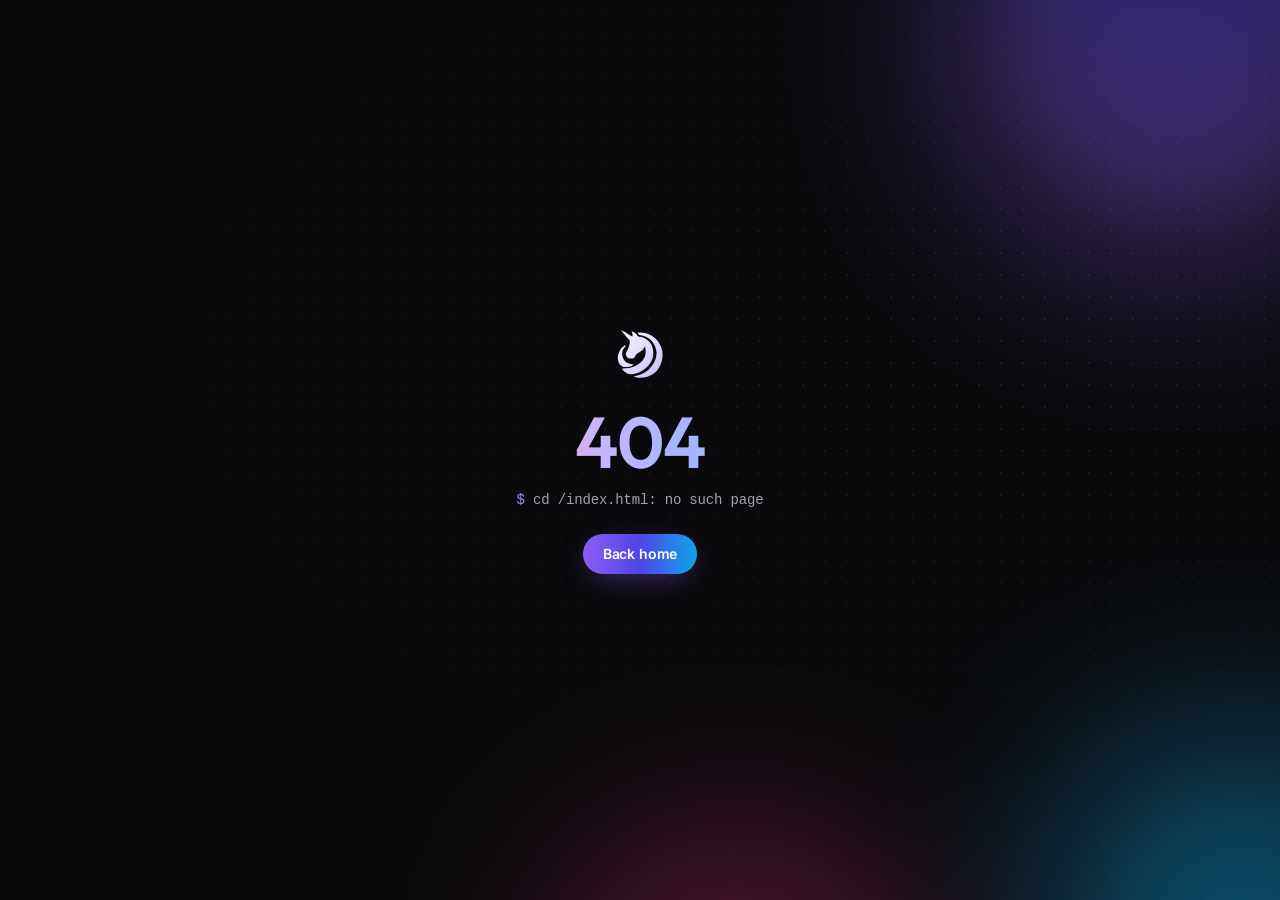
==== commit 8d9cd1ba: "Deploy: 2026-10-15 15:07:55" ====
--- a/index.html
+++ b/index.html
@@ -3,24 +3,26 @@
 	<head>
 		<meta charset="UTF-8" />
 		<meta name="viewport" content="width=device-width, initial-scale=1.0" />
-		<title>Utkarsh Gupta | Software Engineer</title>
+		<title>Utkarsh Gupta | Co-Founder &amp; CTO @ Curvet</title>
 		<meta
 			name="description"
-			content="Portfolio of Utkarsh Gupta - Software Engineer, Full Stack Developer, and Mobile App Developer"
+			content="Utkarsh Gupta, Co-Founder &amp; CTO of Curvet (curvet.ai). I build AI products end to end: model routing, agent runtimes, voice, and the apps on top. Previously Senior Software Engineer at Samsung R&amp;D."
 		/>
 		<meta name="author" content="Utkarsh Gupta" />
 
-		<meta property="og:title" content="Utkarsh Gupta | Software Engineer" />
+		<meta property="og:title" content="Utkarsh Gupta | Co-Founder &amp; CTO @ Curvet" />
+		<meta property="og:url" content="https://utkarshg.is-a.dev/" />
 		<meta
 			property="og:description"
-			content="Portfolio of Utkarsh Gupta - Software Engineer, Full Stack Developer, and Mobile App Developer"
+			content="Utkarsh Gupta, Co-Founder &amp; CTO of Curvet (curvet.ai). I build AI products end to end: model routing, agent runtimes, voice, and the apps on top. Previously Senior Software Engineer at Samsung R&amp;D."
 		/>
 		<meta property="og:type" content="website" />
-		<meta property="og:image" content="/android-chrome-512x512.png" />
+		<meta property="og:image" content="https://utkarshg.is-a.dev/android-chrome-512x512.png" />
 
-		<meta name="twitter:card" content="summary_large_image" />
+		<meta name="twitter:card" content="summary" />
 		<meta name="twitter:site" content="@Utkarsh2504" />
-		<meta name="twitter:image" content="/android-chrome-512x512.png" />
+		<meta name="twitter:image" content="https://utkarshg.is-a.dev/android-chrome-512x512.png" />
+		<link rel="canonical" href="https://utkarshg.is-a.dev/" />
 
 		<!-- Favicons -->
 		<link rel="apple-touch-icon" sizes="180x180" href="/apple-touch-icon.png" />
@@ -28,15 +30,14 @@
 		<link rel="icon" type="image/png" sizes="16x16" href="/favicon-16x16.png" />
 		<link rel="manifest" href="/site.webmanifest" />
 		<link rel="shortcut icon" href="/favicon.ico" />
-		<meta name="msapplication-TileColor" content="#ffffff" />
-		<meta name="theme-color" content="#ffffff" />
-		<script type="module" crossorigin src="/assets/index-DpePXbvO.js"></script>
-		<link rel="stylesheet" crossorigin href="/assets/index-BLvGMBUo.css">
+		<meta name="msapplication-TileColor" content="#09090b" />
+		<meta name="theme-color" content="#09090b" />
+		<meta name="color-scheme" content="dark" />
+		<script type="module" crossorigin src="/assets/index-Da2sP5gS.js"></script>
+		<link rel="stylesheet" crossorigin href="/assets/index-qH2kXQPa.css">
 	</head>
 
 	<body>
 		<div id="root"></div>
-		<!-- IMPORTANT: DO NOT REMOVE THIS SCRIPT TAG OR THIS VERY COMMENT! -->
-		<script src="https://cdn.gpteng.co/gptengineer.js" type="module"></script>
 	</body>
 </html>
--- a/assets/index-qH2kXQPa.css
+++ b/assets/index-qH2kXQPa.css
@@ -0,0 +1 @@
+@font-face{font-family:Inter Variable;font-style:normal;font-display:swap;font-weight:100 900;src:url(/assets/inter-cyrillic-ext-standard-normal-CfYZpDVp.woff2) format("woff2-variations");unicode-range:U+0460-052F,U+1C80-1C8A,U+20B4,U+2DE0-2DFF,U+A640-A69F,U+FE2E-FE2F}@font-face{font-family:Inter Variable;font-style:normal;font-display:swap;font-weight:100 900;src:url(/assets/inter-cyrillic-standard-normal-BFQXbQ-f.woff2) format("woff2-variations");unicode-range:U+0301,U+0400-045F,U+0490-0491,U+04B0-04B1,U+2116}@font-face{font-family:Inter Variable;font-style:normal;font-display:swap;font-weight:100 900;src:url(/assets/inter-greek-ext-standard-normal-BmPQvyvo.woff2) format("woff2-variations");unicode-range:U+1F00-1FFF}@font-face{font-family:Inter Variable;font-style:normal;font-display:swap;font-weight:100 900;src:url(/assets/inter-greek-standard-normal-BM0NlUE_.woff2) format("woff2-variations");unicode-range:U+0370-0377,U+037A-037F,U+0384-038A,U+038C,U+038E-03A1,U+03A3-03FF}@font-face{font-family:Inter Variable;font-style:normal;font-display:swap;font-weight:100 900;src:url(/assets/inter-vietnamese-standard-normal-Ci9T9ieq.woff2) format("woff2-variations");unicode-range:U+0102-0103,U+0110-0111,U+0128-0129,U+0168-0169,U+01A0-01A1,U+01AF-01B0,U+0300-0301,U+0303-0304,U+0308-0309,U+0323,U+0329,U+1EA0-1EF9,U+20AB}@font-face{font-family:Inter Variable;font-style:normal;font-display:swap;font-weight:100 900;src:url(/assets/inter-latin-ext-standard-normal-DpK-iCPk.woff2) format("woff2-variations");unicode-range:U+0100-02BA,U+02BD-02C5,U+02C7-02CC,U+02CE-02D7,U+02DD-02FF,U+0304,U+0308,U+0329,U+1D00-1DBF,U+1E00-1E9F,U+1EF2-1EFF,U+2020,U+20A0-20AB,U+20AD-20C0,U+2113,U+2C60-2C7F,U+A720-A7FF}@font-face{font-family:Inter Variable;font-style:normal;font-display:swap;font-weight:100 900;src:url(/assets/inter-latin-standard-normal-BwkfbSeq.woff2) format("woff2-variations");unicode-range:U+0000-00FF,U+0131,U+0152-0153,U+02BB-02BC,U+02C6,U+02DA,U+02DC,U+0304,U+0308,U+0329,U+2000-206F,U+20AC,U+2122,U+2191,U+2193,U+2212,U+2215,U+FEFF,U+FFFD}@font-face{font-family:Outfit Variable;font-style:normal;font-display:swap;font-weight:100 900;src:url(/assets/outfit-latin-ext-wght-normal-DdQaqQDo.woff2) format("woff2-variations");unicode-range:U+0100-02BA,U+02BD-02C5,U+02C7-02CC,U+02CE-02D7,U+02DD-02FF,U+0304,U+0308,U+0329,U+1D00-1DBF,U+1E00-1E9F,U+1EF2-1EFF,U+2020,U+20A0-20AB,U+20AD-20C0,U+2113,U+2C60-2C7F,U+A720-A7FF}@font-face{font-family:Outfit Variable;font-style:normal;font-display:swap;font-weight:100 900;src:url(/assets/outfit-latin-wght-normal-Bc-8i84L.woff2) format("woff2-variations");unicode-range:U+0000-00FF,U+0131,U+0152-0153,U+02BB-02BC,U+02C6,U+02DA,U+02DC,U+0304,U+0308,U+0329,U+2000-206F,U+20AC,U+2122,U+2191,U+2193,U+2212,U+2215,U+FEFF,U+FFFD}*,:before,:after{--tw-border-spacing-x: 0;--tw-border-spacing-y: 0;--tw-translate-x: 0;--tw-translate-y: 0;--tw-rotate: 0;--tw-skew-x: 0;--tw-skew-y: 0;--tw-scale-x: 1;--tw-scale-y: 1;--tw-pan-x: ;--tw-pan-y: ;--tw-pinch-zoom: ;--tw-scroll-snap-strictness: proximity;--tw-gradient-from-position: ;--tw-gradient-via-position: ;--tw-gradient-to-position: ;--tw-ordinal: ;--tw-slashed-zero: ;--tw-numeric-figure: ;--tw-numeric-spacing: ;--tw-numeric-fraction: ;--tw-ring-inset: ;--tw-ring-offset-width: 0px;--tw-ring-offset-color: #fff;--tw-ring-color: rgb(59 130 246 / .5);--tw-ring-offset-shadow: 0 0 #0000;--tw-ring-shadow: 0 0 #0000;--tw-shadow: 0 0 #0000;--tw-shadow-colored: 0 0 #0000;--tw-blur: ;--tw-brightness: ;--tw-contrast: ;--tw-grayscale: ;--tw-hue-rotate: ;--tw-invert: ;--tw-saturate: ;--tw-sepia: ;--tw-drop-shadow: ;--tw-backdrop-blur: ;--tw-backdrop-brightness: ;--tw-backdrop-contrast: ;--tw-backdrop-grayscale: ;--tw-backdrop-hue-rotate: ;--tw-backdrop-invert: ;--tw-backdrop-opacity: ;--tw-backdrop-saturate: ;--tw-backdrop-sepia: ;--tw-contain-size: ;--tw-contain-layout: ;--tw-contain-paint: ;--tw-contain-style: }::backdrop{--tw-border-spacing-x: 0;--tw-border-spacing-y: 0;--tw-translate-x: 0;--tw-translate-y: 0;--tw-rotate: 0;--tw-skew-x: 0;--tw-skew-y: 0;--tw-scale-x: 1;--tw-scale-y: 1;--tw-pan-x: ;--tw-pan-y: ;--tw-pinch-zoom: ;--tw-scroll-snap-strictness: proximity;--tw-gradient-from-position: ;--tw-gradient-via-position: ;--tw-gradient-to-position: ;--tw-ordinal: ;--tw-slashed-zero: ;--tw-numeric-figure: ;--tw-numeric-spacing: ;--tw-numeric-fraction: ;--tw-ring-inset: ;--tw-ring-offset-width: 0px;--tw-ring-offset-color: #fff;--tw-ring-color: rgb(59 130 246 / .5);--tw-ring-offset-shadow: 0 0 #0000;--tw-ring-shadow: 0 0 #0000;--tw-shadow: 0 0 #0000;--tw-shadow-colored: 0 0 #0000;--tw-blur: ;--tw-brightness: ;--tw-contrast: ;--tw-grayscale: ;--tw-hue-rotate: ;--tw-invert: ;--tw-saturate: ;--tw-sepia: ;--tw-drop-shadow: ;--tw-backdrop-blur: ;--tw-backdrop-brightness: ;--tw-backdrop-contrast: ;--tw-backdrop-grayscale: ;--tw-backdrop-hue-rotate: ;--tw-backdrop-invert: ;--tw-backdrop-opacity: ;--tw-backdrop-saturate: ;--tw-backdrop-sepia: ;--tw-contain-size: ;--tw-contain-layout: ;--tw-contain-paint: ;--tw-contain-style: }*,:before,:after{box-sizing:border-box;border-width:0;border-style:solid;border-color:#e5e7eb}:before,:after{--tw-content: ""}html,:host{line-height:1.5;-webkit-text-size-adjust:100%;-moz-tab-size:4;-o-tab-size:4;tab-size:4;font-family:Inter Variable,Inter,system-ui,-apple-system,sans-serif;font-feature-settings:normal;font-variation-settings:normal;-webkit-tap-highlight-color:transparent}body{margin:0;line-height:inherit}hr{height:0;color:inherit;border-top-width:1px}abbr:where([title]){-webkit-text-decoration:underline dotted;text-decoration:underline dotted}h1,h2,h3,h4,h5,h6{font-size:inherit;font-weight:inherit}a{color:inherit;text-decoration:inherit}b,strong{font-weight:bolder}code,kbd,samp,pre{font-family:ui-monospace,SFMono-Regular,Menlo,Consolas,Liberation Mono,monospace;font-feature-settings:normal;font-variation-settings:normal;font-size:1em}small{font-size:80%}sub,sup{font-size:75%;line-height:0;position:relative;vertical-align:baseline}sub{bottom:-.25em}sup{top:-.5em}table{text-indent:0;border-color:inherit;border-collapse:collapse}button,input,optgroup,select,textarea{font-family:inherit;font-feature-settings:inherit;font-variation-settings:inherit;font-size:100%;font-weight:inherit;line-height:inherit;letter-spacing:inherit;color:inherit;margin:0;padding:0}button,select{text-transform:none}button,input:where([type=button]),input:where([type=reset]),input:where([type=submit]){-webkit-appearance:button;background-color:transparent;background-image:none}:-moz-focusring{outline:auto}:-moz-ui-invalid{box-shadow:none}progress{vertical-align:baseline}::-webkit-inner-spin-button,::-webkit-outer-spin-button{height:auto}[type=search]{-webkit-appearance:textfield;outline-offset:-2px}::-webkit-search-decoration{-webkit-appearance:none}::-webkit-file-upload-button{-webkit-appearance:button;font:inherit}summary{display:list-item}blockquote,dl,dd,h1,h2,h3,h4,h5,h6,hr,figure,p,pre{margin:0}fieldset{margin:0;padding:0}legend{padding:0}ol,ul,menu{list-style:none;margin:0;padding:0}dialog{padding:0}textarea{resize:vertical}input::-moz-placeholder,textarea::-moz-placeholder{opacity:1;color:#9ca3af}input::placeholder,textarea::placeholder{opacity:1;color:#9ca3af}button,[role=button]{cursor:pointer}:disabled{cursor:default}img,svg,video,canvas,audio,iframe,embed,object{display:block;vertical-align:middle}img,video{max-width:100%;height:auto}[hidden]:where(:not([hidden=until-found])){display:none}:root{--background: 240 10% 3.9%;--foreground: 0 0% 98%;--card: 240 10% 3.9%;--card-foreground: 0 0% 98%;--popover: 240 10% 3.9%;--popover-foreground: 0 0% 98%;--primary: 258 90% 66%;--primary-foreground: 0 0% 98%;--secondary: 240 3.7% 15.9%;--secondary-foreground: 0 0% 98%;--muted: 240 3.7% 15.9%;--muted-foreground: 240 5% 64.9%;--accent: 240 3.7% 15.9%;--accent-foreground: 0 0% 98%;--destructive: 0 62.8% 30.6%;--destructive-foreground: 0 0% 98%;--border: 240 3.7% 15.9%;--input: 240 3.7% 15.9%;--ring: 258 90% 66%;--radius: .75rem;--brand-gradient: linear-gradient(90deg, #8b5cf6, #4f46e5 50%, #0ea5e9);--core-gradient: linear-gradient(135deg, #db2777, #8b5cf6 40%, #0ea5e9);--brand-text: linear-gradient(90deg, #f9a8d4, #c4b5fd 35%, #a5b4fc 70%, #7dd3fc);color-scheme:dark}*{border-color:hsl(var(--border))}* *::-moz-selection{background-color:#8b5cf64d;--tw-text-opacity: 1;color:rgb(255 255 255 / var(--tw-text-opacity, 1))}* *::selection{background-color:#8b5cf64d;--tw-text-opacity: 1;color:rgb(255 255 255 / var(--tw-text-opacity, 1))}*::-moz-selection{background-color:#8b5cf64d;--tw-text-opacity: 1;color:rgb(255 255 255 / var(--tw-text-opacity, 1))}*::selection{background-color:#8b5cf64d;--tw-text-opacity: 1;color:rgb(255 255 255 / var(--tw-text-opacity, 1))}html{overflow-x:clip;scroll-behavior:smooth;--tw-bg-opacity: 1;background-color:rgb(9 9 11 / var(--tw-bg-opacity, 1))}body{overflow-x:clip;--tw-bg-opacity: 1;background-color:rgb(9 9 11 / var(--tw-bg-opacity, 1));font-family:Inter Variable,Inter,system-ui,-apple-system,sans-serif;color:hsl(var(--foreground));-webkit-font-smoothing:antialiased;-moz-osx-font-smoothing:grayscale;font-feature-settings:"ss01","cv11";letter-spacing:-.011em;line-height:1.6}h1,h2,h3,h4{font-family:Outfit Variable,Outfit,Inter Variable,system-ui,sans-serif;letter-spacing:-.02em}.container{width:100%;margin-right:auto;margin-left:auto;padding-right:2rem;padding-left:2rem}@media (min-width: 640px){.container{max-width:640px}}@media (min-width: 768px){.container{max-width:768px}}@media (min-width: 1024px){.container{max-width:1024px}}@media (min-width: 1280px){.container{max-width:1280px}}@media (min-width: 1400px){.container{max-width:1400px}}.card{border-radius:20px;border-width:1px;--tw-border-opacity: 1;border-color:rgb(39 39 42 / var(--tw-border-opacity, 1));--tw-bg-opacity: 1;background-color:rgb(12 12 15 / var(--tw-bg-opacity, 1))}.pill{display:inline-flex;align-items:center;gap:.5rem;border-radius:9999px;border-width:1px;border-color:#ffffff1f;background-color:#ffffff0d;padding:.375rem .875rem;font-size:13px;font-weight:500;--tw-text-opacity: 1;color:rgb(228 228 231 / var(--tw-text-opacity, 1))}.chip{display:inline-flex;align-items:center;gap:.375rem;border-radius:9px;border-width:1px;--tw-border-opacity: 1;border-color:rgb(39 39 42 / var(--tw-border-opacity, 1));--tw-bg-opacity: 1;background-color:rgb(24 24 27 / var(--tw-bg-opacity, 1));padding:.25rem .625rem;font-size:.75rem;line-height:1rem;font-weight:500;--tw-text-opacity: 1;color:rgb(228 228 231 / var(--tw-text-opacity, 1))}@media (min-width: 768px){.chip{font-size:13px}}.chip-core{--tw-text-opacity: 1;color:rgb(255 255 255 / var(--tw-text-opacity, 1));border-color:transparent;background:linear-gradient(#18181b,#18181b) padding-box,var(--core-gradient) border-box}.chip-core:before{content:"";height:5px;width:5px;flex-shrink:0;border-radius:9999px;background:var(--core-gradient)}.btn-brand{display:inline-flex;align-items:center;justify-content:center;gap:.5rem;border-radius:9999px;padding:.625rem 1.25rem;font-size:.875rem;line-height:1.25rem;font-weight:600;--tw-text-opacity: 1;color:rgb(255 255 255 / var(--tw-text-opacity, 1));transition-property:filter,transform;transition-timing-function:cubic-bezier(.4,0,.2,1);transition-duration:.15s}.btn-brand:hover{--tw-brightness: brightness(1.1);filter:var(--tw-blur) var(--tw-brightness) var(--tw-contrast) var(--tw-grayscale) var(--tw-hue-rotate) var(--tw-invert) var(--tw-saturate) var(--tw-sepia) var(--tw-drop-shadow)}.btn-brand:active{--tw-scale-x: .98;--tw-scale-y: .98;transform:translate(var(--tw-translate-x),var(--tw-translate-y)) rotate(var(--tw-rotate)) skew(var(--tw-skew-x)) skewY(var(--tw-skew-y)) scaleX(var(--tw-scale-x)) scaleY(var(--tw-scale-y))}.btn-brand{background:var(--brand-gradient);box-shadow:0 8px 30px -10px #8b5cf699}.btn-ghost{display:inline-flex;align-items:center;justify-content:center;gap:.5rem;border-radius:9999px;border-width:1px;--tw-border-opacity: 1;border-color:rgb(39 39 42 / var(--tw-border-opacity, 1));background-color:#18181b99;padding:.625rem 1.25rem;font-size:.875rem;line-height:1.25rem;font-weight:500;--tw-text-opacity: 1;color:rgb(228 228 231 / var(--tw-text-opacity, 1));transition-property:color,background-color,border-color,text-decoration-color,fill,stroke;transition-timing-function:cubic-bezier(.4,0,.2,1);transition-duration:.15s}.btn-ghost:hover{border-color:#fff3;--tw-text-opacity: 1;color:rgb(255 255 255 / var(--tw-text-opacity, 1))}.brand-edge{border-color:transparent;background:linear-gradient(#0c0c0f,#0c0c0f) padding-box,linear-gradient(135deg,#db27778c,#8b5cf68c 40%,#0ea5e98c) border-box}.kicker{font-size:.75rem;line-height:1rem;font-weight:600;text-transform:uppercase;letter-spacing:.18em;--tw-text-opacity: 1;color:rgb(113 113 122 / var(--tw-text-opacity, 1))}.field{width:100%;border-radius:.75rem;border-width:1px;--tw-border-opacity: 1;border-color:rgb(39 39 42 / var(--tw-border-opacity, 1));--tw-bg-opacity: 1;background-color:rgb(9 9 11 / var(--tw-bg-opacity, 1));padding:.625rem;font-size:.875rem;line-height:1.25rem;--tw-text-opacity: 1;color:rgb(255 255 255 / var(--tw-text-opacity, 1));outline:2px solid transparent;outline-offset:2px;transition-property:color,background-color,border-color,text-decoration-color,fill,stroke;transition-timing-function:cubic-bezier(.4,0,.2,1);transition-duration:.15s}.field::-moz-placeholder{--tw-text-opacity: 1;color:rgb(82 82 91 / var(--tw-text-opacity, 1))}.field::placeholder{--tw-text-opacity: 1;color:rgb(82 82 91 / var(--tw-text-opacity, 1))}.field:focus{border-color:#8b5cf6b3;--tw-ring-offset-shadow: var(--tw-ring-inset) 0 0 0 var(--tw-ring-offset-width) var(--tw-ring-offset-color);--tw-ring-shadow: var(--tw-ring-inset) 0 0 0 calc(2px + var(--tw-ring-offset-width)) var(--tw-ring-color);box-shadow:var(--tw-ring-offset-shadow),var(--tw-ring-shadow),var(--tw-shadow, 0 0 #0000);--tw-ring-color: rgb(139 92 246 / .2)}.sr-only{position:absolute;width:1px;height:1px;padding:0;margin:-1px;overflow:hidden;clip:rect(0,0,0,0);white-space:nowrap;border-width:0}.pointer-events-none{pointer-events:none}.pointer-events-auto{pointer-events:auto}.visible{visibility:visible}.invisible{visibility:hidden}.collapse{visibility:collapse}.fixed{position:fixed}.absolute{position:absolute}.relative{position:relative}.sticky{position:sticky}.inset-0{top:0;right:0;bottom:0;left:0}.inset-x-0{left:0;right:0}.inset-x-6{left:1.5rem;right:1.5rem}.inset-y-0{top:0;bottom:0}.-bottom-12{bottom:-3rem}.-bottom-\[25\%\]{bottom:-25%}.-bottom-\[30\%\]{bottom:-30%}.-left-12{left:-3rem}.-left-\[27px\]{left:-27px}.-right-10{right:-2.5rem}.-right-12{right:-3rem}.-right-\[12\%\]{right:-12%}.-right-\[4\%\]{right:-4%}.-right-\[8\%\]{right:-8%}.-top-10{top:-2.5rem}.-top-12{top:-3rem}.-top-\[18\%\]{top:-18%}.-top-\[24\%\]{top:-24%}.-top-\[5\.5rem\]{top:-5.5rem}.bottom-0{bottom:0}.bottom-4{bottom:1rem}.left-0{left:0}.left-1{left:.25rem}.left-1\/2{left:50%}.left-2{left:.5rem}.left-\[50\%\]{left:50%}.right-0{right:0}.right-1{right:.25rem}.right-2{right:.5rem}.right-3{right:.75rem}.right-4{right:1rem}.right-6{right:1.5rem}.right-\[30\%\]{right:30%}.top-0{top:0}.top-1\.5{top:.375rem}.top-1\/2{top:50%}.top-2{top:.5rem}.top-3\.5{top:.875rem}.top-4{top:1rem}.top-5{top:1.25rem}.top-\[1px\]{top:1px}.top-\[50\%\]{top:50%}.top-\[60\%\]{top:60%}.top-full{top:100%}.z-10{z-index:10}.z-20{z-index:20}.z-40{z-index:40}.z-50{z-index:50}.z-\[100\]{z-index:100}.z-\[1\]{z-index:1}.z-\[60\]{z-index:60}.-mx-1{margin-left:-.25rem;margin-right:-.25rem}.mx-1\.5{margin-left:.375rem;margin-right:.375rem}.mx-2{margin-left:.5rem;margin-right:.5rem}.mx-3\.5{margin-left:.875rem;margin-right:.875rem}.mx-auto{margin-left:auto;margin-right:auto}.my-0\.5{margin-top:.125rem;margin-bottom:.125rem}.my-1{margin-top:.25rem;margin-bottom:.25rem}.my-4{margin-top:1rem;margin-bottom:1rem}.-ml-4{margin-left:-1rem}.-mt-4{margin-top:-1rem}.mb-1{margin-bottom:.25rem}.mb-1\.5{margin-bottom:.375rem}.mb-2{margin-bottom:.5rem}.mb-3{margin-bottom:.75rem}.mb-4{margin-bottom:1rem}.mb-6{margin-bottom:1.5rem}.mb-8{margin-bottom:2rem}.ml-1{margin-left:.25rem}.ml-2{margin-left:.5rem}.ml-auto{margin-left:auto}.mr-2{margin-right:.5rem}.mt-0\.5{margin-top:.125rem}.mt-1{margin-top:.25rem}.mt-1\.5{margin-top:.375rem}.mt-14{margin-top:3.5rem}.mt-2{margin-top:.5rem}.mt-24{margin-top:6rem}.mt-3{margin-top:.75rem}.mt-4{margin-top:1rem}.mt-auto{margin-top:auto}.block{display:block}.inline-block{display:inline-block}.inline{display:inline}.flex{display:flex}.inline-flex{display:inline-flex}.table{display:table}.grid{display:grid}.hidden{display:none}.aspect-square{aspect-ratio:1 / 1}.aspect-video{aspect-ratio:16 / 9}.size-4{width:1rem;height:1rem}.h-1\.5{height:.375rem}.h-10{height:2.5rem}.h-11{height:2.75rem}.h-12{height:3rem}.h-14{height:3.5rem}.h-16{height:4rem}.h-2{height:.5rem}.h-2\.5{height:.625rem}.h-20{height:5rem}.h-24{height:6rem}.h-3{height:.75rem}.h-3\.5{height:.875rem}.h-4{height:1rem}.h-40{height:10rem}.h-5{height:1.25rem}.h-6{height:1.5rem}.h-7{height:1.75rem}.h-8{height:2rem}.h-9{height:2.25rem}.h-\[18rem\]{height:18rem}.h-\[1px\]{height:1px}.h-\[20rem\]{height:20rem}.h-\[24rem\]{height:24rem}.h-\[26rem\]{height:26rem}.h-\[var\(--radix-navigation-menu-viewport-height\)\]{height:var(--radix-navigation-menu-viewport-height)}.h-\[var\(--radix-select-trigger-height\)\]{height:var(--radix-select-trigger-height)}.h-auto{height:auto}.h-full{height:100%}.h-px{height:1px}.h-svh{height:100svh}.max-h-96{max-height:24rem}.max-h-\[300px\]{max-height:300px}.max-h-screen{max-height:100vh}.min-h-0{min-height:0px}.min-h-\[80px\]{min-height:80px}.min-h-\[calc\(100vh-7rem\)\]{min-height:calc(100vh - 7rem)}.min-h-screen{min-height:100vh}.min-h-svh{min-height:100svh}.w-0{width:0px}.w-1{width:.25rem}.w-10{width:2.5rem}.w-11{width:2.75rem}.w-14{width:3.5rem}.w-2{width:.5rem}.w-2\.5{width:.625rem}.w-20{width:5rem}.w-24{width:6rem}.w-3{width:.75rem}.w-3\.5{width:.875rem}.w-3\/4{width:75%}.w-4{width:1rem}.w-40{width:10rem}.w-5{width:1.25rem}.w-6{width:1.5rem}.w-64{width:16rem}.w-7{width:1.75rem}.w-72{width:18rem}.w-8{width:2rem}.w-9{width:2.25rem}.w-\[--sidebar-width\]{width:var(--sidebar-width)}.w-\[100px\]{width:100px}.w-\[18rem\]{width:18rem}.w-\[1px\]{width:1px}.w-\[20rem\]{width:20rem}.w-\[24rem\]{width:24rem}.w-\[26rem\]{width:26rem}.w-auto{width:auto}.w-full{width:100%}.w-max{width:-moz-max-content;width:max-content}.w-px{width:1px}.min-w-0{min-width:0px}.min-w-5{min-width:1.25rem}.min-w-\[12rem\]{min-width:12rem}.min-w-\[8rem\]{min-width:8rem}.min-w-\[var\(--radix-select-trigger-width\)\]{min-width:var(--radix-select-trigger-width)}.max-w-7xl{max-width:80rem}.max-w-\[--skeleton-width\]{max-width:var(--skeleton-width)}.max-w-lg{max-width:32rem}.max-w-max{max-width:-moz-max-content;max-width:max-content}.max-w-xl{max-width:36rem}.flex-1{flex:1 1 0%}.shrink-0{flex-shrink:0}.grow{flex-grow:1}.grow-0{flex-grow:0}.basis-full{flex-basis:100%}.caption-bottom{caption-side:bottom}.border-collapse{border-collapse:collapse}.-translate-x-1\/2{--tw-translate-x: -50%;transform:translate(var(--tw-translate-x),var(--tw-translate-y)) rotate(var(--tw-rotate)) skew(var(--tw-skew-x)) skewY(var(--tw-skew-y)) scaleX(var(--tw-scale-x)) scaleY(var(--tw-scale-y))}.-translate-x-px{--tw-translate-x: -1px;transform:translate(var(--tw-translate-x),var(--tw-translate-y)) rotate(var(--tw-rotate)) skew(var(--tw-skew-x)) skewY(var(--tw-skew-y)) scaleX(var(--tw-scale-x)) scaleY(var(--tw-scale-y))}.-translate-y-1\/2{--tw-translate-y: -50%;transform:translate(var(--tw-translate-x),var(--tw-translate-y)) rotate(var(--tw-rotate)) skew(var(--tw-skew-x)) skewY(var(--tw-skew-y)) scaleX(var(--tw-scale-x)) scaleY(var(--tw-scale-y))}.translate-x-\[-50\%\]{--tw-translate-x: -50%;transform:translate(var(--tw-translate-x),var(--tw-translate-y)) rotate(var(--tw-rotate)) skew(var(--tw-skew-x)) skewY(var(--tw-skew-y)) scaleX(var(--tw-scale-x)) scaleY(var(--tw-scale-y))}.translate-x-px{--tw-translate-x: 1px;transform:translate(var(--tw-translate-x),var(--tw-translate-y)) rotate(var(--tw-rotate)) skew(var(--tw-skew-x)) skewY(var(--tw-skew-y)) scaleX(var(--tw-scale-x)) scaleY(var(--tw-scale-y))}.translate-y-\[-50\%\]{--tw-translate-y: -50%;transform:translate(var(--tw-translate-x),var(--tw-translate-y)) rotate(var(--tw-rotate)) skew(var(--tw-skew-x)) skewY(var(--tw-skew-y)) scaleX(var(--tw-scale-x)) scaleY(var(--tw-scale-y))}.rotate-180{--tw-rotate: 180deg;transform:translate(var(--tw-translate-x),var(--tw-translate-y)) rotate(var(--tw-rotate)) skew(var(--tw-skew-x)) skewY(var(--tw-skew-y)) scaleX(var(--tw-scale-x)) scaleY(var(--tw-scale-y))}.rotate-45{--tw-rotate: 45deg;transform:translate(var(--tw-translate-x),var(--tw-translate-y)) rotate(var(--tw-rotate)) skew(var(--tw-skew-x)) skewY(var(--tw-skew-y)) scaleX(var(--tw-scale-x)) scaleY(var(--tw-scale-y))}.rotate-90{--tw-rotate: 90deg;transform:translate(var(--tw-translate-x),var(--tw-translate-y)) rotate(var(--tw-rotate)) skew(var(--tw-skew-x)) skewY(var(--tw-skew-y)) scaleX(var(--tw-scale-x)) scaleY(var(--tw-scale-y))}.transform{transform:translate(var(--tw-translate-x),var(--tw-translate-y)) rotate(var(--tw-rotate)) skew(var(--tw-skew-x)) skewY(var(--tw-skew-y)) scaleX(var(--tw-scale-x)) scaleY(var(--tw-scale-y))}@keyframes drift-1{to{transform:translate(-90px,50px)}}.animate-drift-1{animation:drift-1 15s ease-in-out infinite alternate}.animate-drift-2{animation:drift-2 18s ease-in-out infinite alternate}@keyframes drift-3{to{transform:translate(110px,-40px)}}.animate-drift-3{animation:drift-3 13s ease-in-out infinite alternate}@keyframes drift-2{to{transform:translate(-60px,-70px)}}.animate-drift-4{animation:drift-2 21s ease-in-out infinite alternate-reverse}@keyframes fade-in{0%{opacity:0}to{opacity:1}}.animate-fade-in{animation:fade-in .5s ease-in-out}@keyframes float{50%{transform:translateY(-8px)}}.animate-float{animation:float 7s ease-in-out infinite}@keyframes ping-soft{0%{transform:scale(1);opacity:.8}to{transform:scale(2.6);opacity:0}}.animate-ping-soft{animation:ping-soft 2s ease-out infinite}@keyframes pulse{50%{opacity:.5}}.animate-pulse{animation:pulse 2s cubic-bezier(.4,0,.6,1) infinite}@keyframes rise{0%{opacity:0;transform:translateY(12px)}to{opacity:1;transform:none}}.animate-rise{animation:rise .9s cubic-bezier(.2,.7,.2,1) backwards}.cursor-default{cursor:default}.cursor-pointer{cursor:pointer}.touch-none{touch-action:none}.select-none{-webkit-user-select:none;-moz-user-select:none;user-select:none}.resize-none{resize:none}.scroll-mt-16{scroll-margin-top:4rem}.scroll-mt-20{scroll-margin-top:5rem}.list-inside{list-style-position:inside}.list-disc{list-style-type:disc}.list-none{list-style-type:none}.grid-cols-1{grid-template-columns:repeat(1,minmax(0,1fr))}.grid-cols-2{grid-template-columns:repeat(2,minmax(0,1fr))}.flex-row{flex-direction:row}.flex-col{flex-direction:column}.flex-col-reverse{flex-direction:column-reverse}.flex-wrap{flex-wrap:wrap}.items-start{align-items:flex-start}.items-end{align-items:flex-end}.items-center{align-items:center}.items-baseline{align-items:baseline}.items-stretch{align-items:stretch}.justify-center{justify-content:center}.justify-between{justify-content:space-between}.gap-1{gap:.25rem}.gap-1\.5{gap:.375rem}.gap-12{gap:3rem}.gap-2{gap:.5rem}.gap-2\.5{gap:.625rem}.gap-3{gap:.75rem}.gap-4{gap:1rem}.gap-6{gap:1.5rem}.gap-8{gap:2rem}.gap-x-4{-moz-column-gap:1rem;column-gap:1rem}.gap-y-1{row-gap:.25rem}.space-x-1>:not([hidden])~:not([hidden]){--tw-space-x-reverse: 0;margin-right:calc(.25rem * var(--tw-space-x-reverse));margin-left:calc(.25rem * calc(1 - var(--tw-space-x-reverse)))}.space-x-4>:not([hidden])~:not([hidden]){--tw-space-x-reverse: 0;margin-right:calc(1rem * var(--tw-space-x-reverse));margin-left:calc(1rem * calc(1 - var(--tw-space-x-reverse)))}.space-y-0\.5>:not([hidden])~:not([hidden]){--tw-space-y-reverse: 0;margin-top:calc(.125rem * calc(1 - var(--tw-space-y-reverse)));margin-bottom:calc(.125rem * var(--tw-space-y-reverse))}.space-y-1>:not([hidden])~:not([hidden]){--tw-space-y-reverse: 0;margin-top:calc(.25rem * calc(1 - var(--tw-space-y-reverse)));margin-bottom:calc(.25rem * var(--tw-space-y-reverse))}.space-y-1\.5>:not([hidden])~:not([hidden]){--tw-space-y-reverse: 0;margin-top:calc(.375rem * calc(1 - var(--tw-space-y-reverse)));margin-bottom:calc(.375rem * var(--tw-space-y-reverse))}.space-y-2>:not([hidden])~:not([hidden]){--tw-space-y-reverse: 0;margin-top:calc(.5rem * calc(1 - var(--tw-space-y-reverse)));margin-bottom:calc(.5rem * var(--tw-space-y-reverse))}.space-y-3>:not([hidden])~:not([hidden]){--tw-space-y-reverse: 0;margin-top:calc(.75rem * calc(1 - var(--tw-space-y-reverse)));margin-bottom:calc(.75rem * var(--tw-space-y-reverse))}.space-y-4>:not([hidden])~:not([hidden]){--tw-space-y-reverse: 0;margin-top:calc(1rem * calc(1 - var(--tw-space-y-reverse)));margin-bottom:calc(1rem * var(--tw-space-y-reverse))}.space-y-6>:not([hidden])~:not([hidden]){--tw-space-y-reverse: 0;margin-top:calc(1.5rem * calc(1 - var(--tw-space-y-reverse)));margin-bottom:calc(1.5rem * var(--tw-space-y-reverse))}.space-y-8>:not([hidden])~:not([hidden]){--tw-space-y-reverse: 0;margin-top:calc(2rem * calc(1 - var(--tw-space-y-reverse)));margin-bottom:calc(2rem * var(--tw-space-y-reverse))}.divide-y>:not([hidden])~:not([hidden]){--tw-divide-y-reverse: 0;border-top-width:calc(1px * calc(1 - var(--tw-divide-y-reverse)));border-bottom-width:calc(1px * var(--tw-divide-y-reverse))}.divide-ink-line>:not([hidden])~:not([hidden]){--tw-divide-opacity: 1;border-color:rgb(39 39 42 / var(--tw-divide-opacity, 1))}.overflow-auto{overflow:auto}.overflow-hidden{overflow:hidden}.overflow-x-auto{overflow-x:auto}.overflow-y-auto{overflow-y:auto}.overflow-x-hidden{overflow-x:hidden}.overflow-x-clip{overflow-x:clip}.whitespace-nowrap{white-space:nowrap}.break-words{overflow-wrap:break-word}.rounded-2xl{border-radius:1rem}.rounded-\[22px\]{border-radius:22px}.rounded-\[2px\]{border-radius:2px}.rounded-\[3px\]{border-radius:3px}.rounded-\[inherit\]{border-radius:inherit}.rounded-full{border-radius:9999px}.rounded-lg{border-radius:var(--radius)}.rounded-md{border-radius:calc(var(--radius) - 2px)}.rounded-sm{border-radius:calc(var(--radius) - 4px)}.rounded-xl{border-radius:.75rem}.rounded-t-\[10px\]{border-top-left-radius:10px;border-top-right-radius:10px}.rounded-tl-sm{border-top-left-radius:calc(var(--radius) - 4px)}.border{border-width:1px}.border-2{border-width:2px}.border-\[1\.5px\]{border-width:1.5px}.border-y{border-top-width:1px;border-bottom-width:1px}.border-b{border-bottom-width:1px}.border-l{border-left-width:1px}.border-r{border-right-width:1px}.border-t{border-top-width:1px}.border-dashed{border-style:dashed}.border-none{border-style:none}.border-\[--color-border\]{border-color:var(--color-border)}.border-border\/50{border-color:hsl(var(--border) / .5)}.border-brand-green\/30{border-color:#6dca914d}.border-destructive{border-color:hsl(var(--destructive))}.border-destructive\/50{border-color:hsl(var(--destructive) / .5)}.border-ink-line{--tw-border-opacity: 1;border-color:rgb(39 39 42 / var(--tw-border-opacity, 1))}.border-input{border-color:hsl(var(--input))}.border-primary{border-color:hsl(var(--primary))}.border-red-500\/30{border-color:#ef44444d}.border-transparent{border-color:transparent}.border-white\/\[0\.04\]{border-color:#ffffff0a}.border-white\/\[0\.06\]{border-color:#ffffff0f}.border-zinc-600{--tw-border-opacity: 1;border-color:rgb(82 82 91 / var(--tw-border-opacity, 1))}.border-l-transparent{border-left-color:transparent}.border-t-transparent{border-top-color:transparent}.bg-\[--color-bg\]{background-color:var(--color-bg)}.bg-accent{background-color:hsl(var(--accent))}.bg-background{background-color:hsl(var(--background))}.bg-black\/80{background-color:#000c}.bg-border{background-color:hsl(var(--border))}.bg-brand-blue{--tw-bg-opacity: 1;background-color:rgb(79 70 229 / var(--tw-bg-opacity, 1))}.bg-brand-green{--tw-bg-opacity: 1;background-color:rgb(109 202 145 / var(--tw-bg-opacity, 1))}.bg-brand-green\/10{background-color:#6dca911a}.bg-brand-pink{--tw-bg-opacity: 1;background-color:rgb(219 39 119 / var(--tw-bg-opacity, 1))}.bg-brand-purple{--tw-bg-opacity: 1;background-color:rgb(139 92 246 / var(--tw-bg-opacity, 1))}.bg-brand-sky{--tw-bg-opacity: 1;background-color:rgb(14 165 233 / var(--tw-bg-opacity, 1))}.bg-card{background-color:hsl(var(--card))}.bg-destructive{background-color:hsl(var(--destructive))}.bg-foreground{background-color:hsl(var(--foreground))}.bg-ink{--tw-bg-opacity: 1;background-color:rgb(9 9 11 / var(--tw-bg-opacity, 1))}.bg-ink-card\/60{background-color:#0c0c0f99}.bg-ink-card\/80{background-color:#0c0c0fcc}.bg-ink-card\/85{background-color:#0c0c0fd9}.bg-ink\/70{background-color:#09090bb3}.bg-muted{background-color:hsl(var(--muted))}.bg-muted\/50{background-color:hsl(var(--muted) / .5)}.bg-popover{background-color:hsl(var(--popover))}.bg-primary{background-color:hsl(var(--primary))}.bg-red-500\/10{background-color:#ef44441a}.bg-secondary{background-color:hsl(var(--secondary))}.bg-transparent{background-color:transparent}.bg-white{--tw-bg-opacity: 1;background-color:rgb(255 255 255 / var(--tw-bg-opacity, 1))}.bg-white\/\[0\.015\]{background-color:#ffffff04}.bg-white\/\[0\.02\]{background-color:#ffffff05}.bg-white\/\[0\.03\]{background-color:#ffffff08}.bg-white\/\[0\.07\]{background-color:#ffffff12}.bg-zinc-700{--tw-bg-opacity: 1;background-color:rgb(63 63 70 / var(--tw-bg-opacity, 1))}.bg-gradient-to-br{background-image:linear-gradient(to bottom right,var(--tw-gradient-stops))}.bg-gradient-to-r{background-image:linear-gradient(to right,var(--tw-gradient-stops))}.from-brand-pink{--tw-gradient-from: #DB2777 var(--tw-gradient-from-position);--tw-gradient-to: rgb(219 39 119 / 0) var(--tw-gradient-to-position);--tw-gradient-stops: var(--tw-gradient-from), var(--tw-gradient-to)}.from-transparent{--tw-gradient-from: transparent var(--tw-gradient-from-position);--tw-gradient-to: rgb(0 0 0 / 0) var(--tw-gradient-to-position);--tw-gradient-stops: var(--tw-gradient-from), var(--tw-gradient-to)}.from-white{--tw-gradient-from: #fff var(--tw-gradient-from-position);--tw-gradient-to: rgb(255 255 255 / 0) var(--tw-gradient-to-position);--tw-gradient-stops: var(--tw-gradient-from), var(--tw-gradient-to)}.via-brand-purple{--tw-gradient-to: rgb(139 92 246 / 0) var(--tw-gradient-to-position);--tw-gradient-stops: var(--tw-gradient-from), #8B5CF6 var(--tw-gradient-via-position), var(--tw-gradient-to)}.via-white\/25{--tw-gradient-to: rgb(255 255 255 / 0) var(--tw-gradient-to-position);--tw-gradient-stops: var(--tw-gradient-from), rgb(255 255 255 / .25) var(--tw-gradient-via-position), var(--tw-gradient-to)}.to-brand-sky{--tw-gradient-to: #0EA5E9 var(--tw-gradient-to-position)}.to-transparent{--tw-gradient-to: transparent var(--tw-gradient-to-position)}.to-violet-300{--tw-gradient-to: #c4b5fd var(--tw-gradient-to-position)}.bg-clip-text{-webkit-background-clip:text;background-clip:text}.fill-current{fill:currentColor}.p-0{padding:0}.p-1{padding:.25rem}.p-2{padding:.5rem}.p-3{padding:.75rem}.p-4{padding:1rem}.p-5{padding:1.25rem}.p-6{padding:1.5rem}.p-\[1px\]{padding:1px}.px-1{padding-left:.25rem;padding-right:.25rem}.px-2{padding-left:.5rem;padding-right:.5rem}.px-2\.5{padding-left:.625rem;padding-right:.625rem}.px-3{padding-left:.75rem;padding-right:.75rem}.px-4{padding-left:1rem;padding-right:1rem}.px-5{padding-left:1.25rem;padding-right:1.25rem}.px-8{padding-left:2rem;padding-right:2rem}.py-0\.5{padding-top:.125rem;padding-bottom:.125rem}.py-1{padding-top:.25rem;padding-bottom:.25rem}.py-1\.5{padding-top:.375rem;padding-bottom:.375rem}.py-16{padding-top:4rem;padding-bottom:4rem}.py-2{padding-top:.5rem;padding-bottom:.5rem}.py-2\.5{padding-top:.625rem;padding-bottom:.625rem}.py-3{padding-top:.75rem;padding-bottom:.75rem}.py-4{padding-top:1rem;padding-bottom:1rem}.py-6{padding-top:1.5rem;padding-bottom:1.5rem}.pb-1{padding-bottom:.25rem}.pb-16{padding-bottom:4rem}.pb-24{padding-bottom:6rem}.pb-3{padding-bottom:.75rem}.pb-4{padding-bottom:1rem}.pl-2\.5{padding-left:.625rem}.pl-4{padding-left:1rem}.pl-5{padding-left:1.25rem}.pl-8{padding-left:2rem}.pr-2{padding-right:.5rem}.pr-2\.5{padding-right:.625rem}.pr-8{padding-right:2rem}.pt-0{padding-top:0}.pt-1{padding-top:.25rem}.pt-2{padding-top:.5rem}.pt-3{padding-top:.75rem}.pt-4{padding-top:1rem}.pt-8{padding-top:2rem}.text-left{text-align:left}.text-center{text-align:center}.text-right{text-align:right}.align-middle{vertical-align:middle}.font-display{font-family:Outfit Variable,Outfit,Inter Variable,system-ui,sans-serif}.font-mono{font-family:ui-monospace,SFMono-Regular,Menlo,Consolas,Liberation Mono,monospace}.text-2xl{font-size:1.5rem;line-height:2rem}.text-3xl{font-size:1.875rem;line-height:2.25rem}.text-5xl{font-size:3rem;line-height:1}.text-7xl{font-size:4.5rem;line-height:1}.text-\[0\.8rem\]{font-size:.8rem}.text-\[13px\]{font-size:13px}.text-\[15px\]{font-size:15px}.text-base{font-size:1rem;line-height:1.5rem}.text-lg{font-size:1.125rem;line-height:1.75rem}.text-sm{font-size:.875rem;line-height:1.25rem}.text-xl{font-size:1.25rem;line-height:1.75rem}.text-xs{font-size:.75rem;line-height:1rem}.font-bold{font-weight:700}.font-medium{font-weight:500}.font-normal{font-weight:400}.font-semibold{font-weight:600}.tabular-nums{--tw-numeric-spacing: tabular-nums;font-variant-numeric:var(--tw-ordinal) var(--tw-slashed-zero) var(--tw-numeric-figure) var(--tw-numeric-spacing) var(--tw-numeric-fraction)}.leading-\[1\.05\]{line-height:1.05}.leading-none{line-height:1}.leading-relaxed{line-height:1.625}.tracking-\[-0\.03em\]{letter-spacing:-.03em}.tracking-tight{letter-spacing:-.025em}.tracking-widest{letter-spacing:.1em}.text-accent-foreground{color:hsl(var(--accent-foreground))}.text-brand-violet{--tw-text-opacity: 1;color:rgb(167 139 250 / var(--tw-text-opacity, 1))}.text-card-foreground{color:hsl(var(--card-foreground))}.text-current{color:currentColor}.text-foreground{color:hsl(var(--foreground))}.text-foreground\/50{color:hsl(var(--foreground) / .5)}.text-ink-dim{--tw-text-opacity: 1;color:rgb(113 113 122 / var(--tw-text-opacity, 1))}.text-ink-faint{--tw-text-opacity: 1;color:rgb(82 82 91 / var(--tw-text-opacity, 1))}.text-ink-muted{--tw-text-opacity: 1;color:rgb(161 161 170 / var(--tw-text-opacity, 1))}.text-ink-soft{--tw-text-opacity: 1;color:rgb(228 228 231 / var(--tw-text-opacity, 1))}.text-muted-foreground{color:hsl(var(--muted-foreground))}.text-pink-300{--tw-text-opacity: 1;color:rgb(249 168 212 / var(--tw-text-opacity, 1))}.text-popover-foreground{color:hsl(var(--popover-foreground))}.text-primary{color:hsl(var(--primary))}.text-primary-foreground{color:hsl(var(--primary-foreground))}.text-red-500{--tw-text-opacity: 1;color:rgb(239 68 68 / var(--tw-text-opacity, 1))}.text-secondary-foreground{color:hsl(var(--secondary-foreground))}.text-sky-300{--tw-text-opacity: 1;color:rgb(125 211 252 / var(--tw-text-opacity, 1))}.text-transparent{color:transparent}.text-white{--tw-text-opacity: 1;color:rgb(255 255 255 / var(--tw-text-opacity, 1))}.underline{text-decoration-line:underline}.underline-offset-4{text-underline-offset:4px}.caret-brand-violet{caret-color:#a78bfa}.opacity-0{opacity:0}.opacity-30{opacity:.3}.opacity-50{opacity:.5}.opacity-60{opacity:.6}.opacity-70{opacity:.7}.opacity-80{opacity:.8}.opacity-90{opacity:.9}.opacity-\[0\.06\]{opacity:.06}.mix-blend-overlay{mix-blend-mode:overlay}.shadow-\[0_0_0_1px_hsl\(var\(--sidebar-border\)\)\]{--tw-shadow: 0 0 0 1px hsl(var(--sidebar-border));--tw-shadow-colored: 0 0 0 1px var(--tw-shadow-color);box-shadow:var(--tw-ring-offset-shadow, 0 0 #0000),var(--tw-ring-shadow, 0 0 #0000),var(--tw-shadow)}.shadow-\[0_0_12px_rgba\(139\,92\,246\,0\.8\)\]{--tw-shadow: 0 0 12px rgba(139,92,246,.8);--tw-shadow-colored: 0 0 12px var(--tw-shadow-color);box-shadow:var(--tw-ring-offset-shadow, 0 0 #0000),var(--tw-ring-shadow, 0 0 #0000),var(--tw-shadow)}.shadow-\[0_12px_40px_-12px_rgba\(139\,92\,246\,0\.55\)\]{--tw-shadow: 0 12px 40px -12px rgba(139,92,246,.55);--tw-shadow-colored: 0 12px 40px -12px var(--tw-shadow-color);box-shadow:var(--tw-ring-offset-shadow, 0 0 #0000),var(--tw-ring-shadow, 0 0 #0000),var(--tw-shadow)}.shadow-\[0_20px_60px_-30px_rgba\(139\,92\,246\,0\.5\)\]{--tw-shadow: 0 20px 60px -30px rgba(139,92,246,.5);--tw-shadow-colored: 0 20px 60px -30px var(--tw-shadow-color);box-shadow:var(--tw-ring-offset-shadow, 0 0 #0000),var(--tw-ring-shadow, 0 0 #0000),var(--tw-shadow)}.shadow-\[0_30px_80px_-30px_rgba\(139\,92\,246\,0\.45\)\]{--tw-shadow: 0 30px 80px -30px rgba(139,92,246,.45);--tw-shadow-colored: 0 30px 80px -30px var(--tw-shadow-color);box-shadow:var(--tw-ring-offset-shadow, 0 0 #0000),var(--tw-ring-shadow, 0 0 #0000),var(--tw-shadow)}.shadow-\[0_40px_120px_-40px_rgba\(139\,92\,246\,0\.5\)\]{--tw-shadow: 0 40px 120px -40px rgba(139,92,246,.5);--tw-shadow-colored: 0 40px 120px -40px var(--tw-shadow-color);box-shadow:var(--tw-ring-offset-shadow, 0 0 #0000),var(--tw-ring-shadow, 0 0 #0000),var(--tw-shadow)}.shadow-lg{--tw-shadow: 0 10px 15px -3px rgb(0 0 0 / .1), 0 4px 6px -4px rgb(0 0 0 / .1);--tw-shadow-colored: 0 10px 15px -3px var(--tw-shadow-color), 0 4px 6px -4px var(--tw-shadow-color);box-shadow:var(--tw-ring-offset-shadow, 0 0 #0000),var(--tw-ring-shadow, 0 0 #0000),var(--tw-shadow)}.shadow-md{--tw-shadow: 0 4px 6px -1px rgb(0 0 0 / .1), 0 2px 4px -2px rgb(0 0 0 / .1);--tw-shadow-colored: 0 4px 6px -1px var(--tw-shadow-color), 0 2px 4px -2px var(--tw-shadow-color);box-shadow:var(--tw-ring-offset-shadow, 0 0 #0000),var(--tw-ring-shadow, 0 0 #0000),var(--tw-shadow)}.shadow-none{--tw-shadow: 0 0 #0000;--tw-shadow-colored: 0 0 #0000;box-shadow:var(--tw-ring-offset-shadow, 0 0 #0000),var(--tw-ring-shadow, 0 0 #0000),var(--tw-shadow)}.shadow-sm{--tw-shadow: 0 1px 2px 0 rgb(0 0 0 / .05);--tw-shadow-colored: 0 1px 2px 0 var(--tw-shadow-color);box-shadow:var(--tw-ring-offset-shadow, 0 0 #0000),var(--tw-ring-shadow, 0 0 #0000),var(--tw-shadow)}.shadow-xl{--tw-shadow: 0 20px 25px -5px rgb(0 0 0 / .1), 0 8px 10px -6px rgb(0 0 0 / .1);--tw-shadow-colored: 0 20px 25px -5px var(--tw-shadow-color), 0 8px 10px -6px var(--tw-shadow-color);box-shadow:var(--tw-ring-offset-shadow, 0 0 #0000),var(--tw-ring-shadow, 0 0 #0000),var(--tw-shadow)}.outline-none{outline:2px solid transparent;outline-offset:2px}.outline{outline-style:solid}.ring-0{--tw-ring-offset-shadow: var(--tw-ring-inset) 0 0 0 var(--tw-ring-offset-width) var(--tw-ring-offset-color);--tw-ring-shadow: var(--tw-ring-inset) 0 0 0 calc(0px + var(--tw-ring-offset-width)) var(--tw-ring-color);box-shadow:var(--tw-ring-offset-shadow),var(--tw-ring-shadow),var(--tw-shadow, 0 0 #0000)}.ring-1{--tw-ring-offset-shadow: var(--tw-ring-inset) 0 0 0 var(--tw-ring-offset-width) var(--tw-ring-offset-color);--tw-ring-shadow: var(--tw-ring-inset) 0 0 0 calc(1px + var(--tw-ring-offset-width)) var(--tw-ring-color);box-shadow:var(--tw-ring-offset-shadow),var(--tw-ring-shadow),var(--tw-shadow, 0 0 #0000)}.ring-2{--tw-ring-offset-shadow: var(--tw-ring-inset) 0 0 0 var(--tw-ring-offset-width) var(--tw-ring-offset-color);--tw-ring-shadow: var(--tw-ring-inset) 0 0 0 calc(2px + var(--tw-ring-offset-width)) var(--tw-ring-color);box-shadow:var(--tw-ring-offset-shadow),var(--tw-ring-shadow),var(--tw-shadow, 0 0 #0000)}.ring-inset{--tw-ring-inset: inset}.ring-brand-purple\/40{--tw-ring-color: rgb(139 92 246 / .4)}.ring-ring{--tw-ring-color: hsl(var(--ring))}.ring-offset-background{--tw-ring-offset-color: hsl(var(--background))}.blur-\[100px\]{--tw-blur: blur(100px);filter:var(--tw-blur) var(--tw-brightness) var(--tw-contrast) var(--tw-grayscale) var(--tw-hue-rotate) var(--tw-invert) var(--tw-saturate) var(--tw-sepia) var(--tw-drop-shadow)}.blur-\[60px\]{--tw-blur: blur(60px);filter:var(--tw-blur) var(--tw-brightness) var(--tw-contrast) var(--tw-grayscale) var(--tw-hue-rotate) var(--tw-invert) var(--tw-saturate) var(--tw-sepia) var(--tw-drop-shadow)}.blur-\[90px\]{--tw-blur: blur(90px);filter:var(--tw-blur) var(--tw-brightness) var(--tw-contrast) var(--tw-grayscale) var(--tw-hue-rotate) var(--tw-invert) var(--tw-saturate) var(--tw-sepia) var(--tw-drop-shadow)}.filter{filter:var(--tw-blur) var(--tw-brightness) var(--tw-contrast) var(--tw-grayscale) var(--tw-hue-rotate) var(--tw-invert) var(--tw-saturate) var(--tw-sepia) var(--tw-drop-shadow)}.backdrop-blur{--tw-backdrop-blur: blur(8px);-webkit-backdrop-filter:var(--tw-backdrop-blur) var(--tw-backdrop-brightness) var(--tw-backdrop-contrast) var(--tw-backdrop-grayscale) var(--tw-backdrop-hue-rotate) var(--tw-backdrop-invert) var(--tw-backdrop-opacity) var(--tw-backdrop-saturate) var(--tw-backdrop-sepia);backdrop-filter:var(--tw-backdrop-blur) var(--tw-backdrop-brightness) var(--tw-backdrop-contrast) var(--tw-backdrop-grayscale) var(--tw-backdrop-hue-rotate) var(--tw-backdrop-invert) var(--tw-backdrop-opacity) var(--tw-backdrop-saturate) var(--tw-backdrop-sepia)}.backdrop-blur-xl{--tw-backdrop-blur: blur(24px);-webkit-backdrop-filter:var(--tw-backdrop-blur) var(--tw-backdrop-brightness) var(--tw-backdrop-contrast) var(--tw-backdrop-grayscale) var(--tw-backdrop-hue-rotate) var(--tw-backdrop-invert) var(--tw-backdrop-opacity) var(--tw-backdrop-saturate) var(--tw-backdrop-sepia);backdrop-filter:var(--tw-backdrop-blur) var(--tw-backdrop-brightness) var(--tw-backdrop-contrast) var(--tw-backdrop-grayscale) var(--tw-backdrop-hue-rotate) var(--tw-backdrop-invert) var(--tw-backdrop-opacity) var(--tw-backdrop-saturate) var(--tw-backdrop-sepia)}.transition{transition-property:color,background-color,border-color,text-decoration-color,fill,stroke,opacity,box-shadow,transform,filter,-webkit-backdrop-filter;transition-property:color,background-color,border-color,text-decoration-color,fill,stroke,opacity,box-shadow,transform,filter,backdrop-filter;transition-property:color,background-color,border-color,text-decoration-color,fill,stroke,opacity,box-shadow,transform,filter,backdrop-filter,-webkit-backdrop-filter;transition-timing-function:cubic-bezier(.4,0,.2,1);transition-duration:.15s}.transition-\[border-color\,box-shadow\]{transition-property:border-color,box-shadow;transition-timing-function:cubic-bezier(.4,0,.2,1);transition-duration:.15s}.transition-\[left\,right\,width\]{transition-property:left,right,width;transition-timing-function:cubic-bezier(.4,0,.2,1);transition-duration:.15s}.transition-\[margin\,opa\]{transition-property:margin,opa;transition-timing-function:cubic-bezier(.4,0,.2,1);transition-duration:.15s}.transition-\[width\,height\,padding\]{transition-property:width,height,padding;transition-timing-function:cubic-bezier(.4,0,.2,1);transition-duration:.15s}.transition-\[width\]{transition-property:width;transition-timing-function:cubic-bezier(.4,0,.2,1);transition-duration:.15s}.transition-all{transition-property:all;transition-timing-function:cubic-bezier(.4,0,.2,1);transition-duration:.15s}.transition-colors{transition-property:color,background-color,border-color,text-decoration-color,fill,stroke;transition-timing-function:cubic-bezier(.4,0,.2,1);transition-duration:.15s}.transition-opacity{transition-property:opacity;transition-timing-function:cubic-bezier(.4,0,.2,1);transition-duration:.15s}.transition-transform{transition-property:transform;transition-timing-function:cubic-bezier(.4,0,.2,1);transition-duration:.15s}.duration-1000{transition-duration:1s}.duration-200{transition-duration:.2s}.ease-in-out{transition-timing-function:cubic-bezier(.4,0,.2,1)}.ease-linear{transition-timing-function:linear}@keyframes enter{0%{opacity:var(--tw-enter-opacity, 1);transform:translate3d(var(--tw-enter-translate-x, 0),var(--tw-enter-translate-y, 0),0) scale3d(var(--tw-enter-scale, 1),var(--tw-enter-scale, 1),var(--tw-enter-scale, 1)) rotate(var(--tw-enter-rotate, 0))}}@keyframes exit{to{opacity:var(--tw-exit-opacity, 1);transform:translate3d(var(--tw-exit-translate-x, 0),var(--tw-exit-translate-y, 0),0) scale3d(var(--tw-exit-scale, 1),var(--tw-exit-scale, 1),var(--tw-exit-scale, 1)) rotate(var(--tw-exit-rotate, 0))}}.animate-in{animation-name:enter;animation-duration:.15s;--tw-enter-opacity: initial;--tw-enter-scale: initial;--tw-enter-rotate: initial;--tw-enter-translate-x: initial;--tw-enter-translate-y: initial}.fade-in-0{--tw-enter-opacity: 0}.fade-in-80{--tw-enter-opacity: .8}.zoom-in-95{--tw-enter-scale: .95}.duration-1000{animation-duration:1s}.duration-200{animation-duration:.2s}.ease-in-out{animation-timing-function:cubic-bezier(.4,0,.2,1)}.ease-linear{animation-timing-function:linear}.running{animation-play-state:running}.text-brand{background:var(--brand-text);-webkit-background-clip:text;background-clip:text;color:transparent}.text-name{background:linear-gradient(180deg,#fff,#d4d4d8);-webkit-background-clip:text;background-clip:text;color:transparent}.brand-mark{background:linear-gradient(135deg,#fff,#c4b5fd);-webkit-mask:url(/curvet-mark.svg) center / contain no-repeat;mask:url(/curvet-mark.svg) center / contain no-repeat}.dot-grid{background-image:radial-gradient(rgba(255,255,255,.08) 1px,transparent 1px);background-size:22px 22px}.grain{background-image:url("data:image/svg+xml,%3Csvg viewBox='0 0 200 200' xmlns='http://www.w3.org/2000/svg'%3E%3Cfilter id='n'%3E%3CfeTurbulence type='fractalNoise' baseFrequency='0.85' numOctaves='2' stitchTiles='stitch'/%3E%3CfeColorMatrix type='saturate' values='0'/%3E%3C/filter%3E%3Crect width='100%25' height='100%25' filter='url(%23n)'/%3E%3C/svg%3E")}.scrollbar-none{-ms-overflow-style:none;scrollbar-width:none}.scrollbar-none::-webkit-scrollbar{display:none}.custom-scrollbar{scrollbar-width:thin;scrollbar-color:rgba(255,255,255,.1) transparent}.custom-scrollbar:hover{scrollbar-color:rgba(139,92,246,.45) transparent}.\[mask-image\:linear-gradient\(to_bottom\,black_55\%\,transparent\)\]{-webkit-mask-image:linear-gradient(to bottom,black 55%,transparent);mask-image:linear-gradient(to bottom,black 55%,transparent)}.\[mask-image\:radial-gradient\(ellipse_at_78\%_40\%\,black\,transparent_65\%\)\]{-webkit-mask-image:radial-gradient(ellipse at 78% 40%,black,transparent 65%);mask-image:radial-gradient(ellipse at 78% 40%,black,transparent 65%)}.dev-mode-switch[data-state=checked]{background:var(--brand-gradient)!important}.dev-mode-switch[data-state=unchecked]{background-color:#27272a!important}@media (prefers-reduced-motion: reduce){*,*:before,*:after{animation:none!important;transition:none!important}}.file\:border-0::file-selector-button{border-width:0px}.file\:bg-transparent::file-selector-button{background-color:transparent}.file\:text-sm::file-selector-button{font-size:.875rem;line-height:1.25rem}.file\:font-medium::file-selector-button{font-weight:500}.file\:text-foreground::file-selector-button{color:hsl(var(--foreground))}.placeholder\:text-muted-foreground::-moz-placeholder{color:hsl(var(--muted-foreground))}.placeholder\:text-muted-foreground::placeholder{color:hsl(var(--muted-foreground))}.after\:absolute:after{content:var(--tw-content);position:absolute}.after\:-inset-2:after{content:var(--tw-content);top:-.5rem;right:-.5rem;bottom:-.5rem;left:-.5rem}.after\:inset-y-0:after{content:var(--tw-content);top:0;bottom:0}.after\:left-1\/2:after{content:var(--tw-content);left:50%}.after\:w-1:after{content:var(--tw-content);width:.25rem}.after\:w-\[2px\]:after{content:var(--tw-content);width:2px}.after\:-translate-x-1\/2:after{content:var(--tw-content);--tw-translate-x: -50%;transform:translate(var(--tw-translate-x),var(--tw-translate-y)) rotate(var(--tw-rotate)) skew(var(--tw-skew-x)) skewY(var(--tw-skew-y)) scaleX(var(--tw-scale-x)) scaleY(var(--tw-scale-y))}.first\:rounded-l-md:first-child{border-top-left-radius:calc(var(--radius) - 2px);border-bottom-left-radius:calc(var(--radius) - 2px)}.first\:border-l:first-child{border-left-width:1px}.last\:rounded-r-md:last-child{border-top-right-radius:calc(var(--radius) - 2px);border-bottom-right-radius:calc(var(--radius) - 2px)}.focus-within\:relative:focus-within{position:relative}.focus-within\:z-20:focus-within{z-index:20}.hover\:border-white\/15:hover{border-color:#ffffff26}.hover\:border-white\/20:hover{border-color:#fff3}.hover\:bg-accent:hover{background-color:hsl(var(--accent))}.hover\:bg-destructive\/80:hover{background-color:hsl(var(--destructive) / .8)}.hover\:bg-destructive\/90:hover{background-color:hsl(var(--destructive) / .9)}.hover\:bg-muted:hover{background-color:hsl(var(--muted))}.hover\:bg-muted\/50:hover{background-color:hsl(var(--muted) / .5)}.hover\:bg-primary:hover{background-color:hsl(var(--primary))}.hover\:bg-primary\/80:hover{background-color:hsl(var(--primary) / .8)}.hover\:bg-primary\/90:hover{background-color:hsl(var(--primary) / .9)}.hover\:bg-secondary:hover{background-color:hsl(var(--secondary))}.hover\:bg-secondary\/80:hover{background-color:hsl(var(--secondary) / .8)}.hover\:bg-white\/\[0\.03\]:hover{background-color:#ffffff08}.hover\:bg-white\/\[0\.04\]:hover{background-color:#ffffff0a}.hover\:bg-white\/\[0\.05\]:hover{background-color:#ffffff0d}.hover\:text-accent-foreground:hover{color:hsl(var(--accent-foreground))}.hover\:text-brand-violet:hover{--tw-text-opacity: 1;color:rgb(167 139 250 / var(--tw-text-opacity, 1))}.hover\:text-foreground:hover{color:hsl(var(--foreground))}.hover\:text-muted-foreground:hover{color:hsl(var(--muted-foreground))}.hover\:text-primary-foreground:hover{color:hsl(var(--primary-foreground))}.hover\:text-white:hover{--tw-text-opacity: 1;color:rgb(255 255 255 / var(--tw-text-opacity, 1))}.hover\:underline:hover{text-decoration-line:underline}.hover\:opacity-100:hover{opacity:1}.hover\:shadow-\[0_0_0_1px_hsl\(var\(--sidebar-accent\)\)\]:hover{--tw-shadow: 0 0 0 1px hsl(var(--sidebar-accent));--tw-shadow-colored: 0 0 0 1px var(--tw-shadow-color);box-shadow:var(--tw-ring-offset-shadow, 0 0 #0000),var(--tw-ring-shadow, 0 0 #0000),var(--tw-shadow)}.hover\:shadow-\[0_20px_60px_-30px_rgba\(139\,92\,246\,0\.55\)\]:hover{--tw-shadow: 0 20px 60px -30px rgba(139,92,246,.55);--tw-shadow-colored: 0 20px 60px -30px var(--tw-shadow-color);box-shadow:var(--tw-ring-offset-shadow, 0 0 #0000),var(--tw-ring-shadow, 0 0 #0000),var(--tw-shadow)}.focus\:bg-accent:focus{background-color:hsl(var(--accent))}.focus\:bg-primary:focus{background-color:hsl(var(--primary))}.focus\:text-accent-foreground:focus{color:hsl(var(--accent-foreground))}.focus\:text-primary-foreground:focus{color:hsl(var(--primary-foreground))}.focus\:opacity-100:focus{opacity:1}.focus\:outline-none:focus{outline:2px solid transparent;outline-offset:2px}.focus\:ring-2:focus{--tw-ring-offset-shadow: var(--tw-ring-inset) 0 0 0 var(--tw-ring-offset-width) var(--tw-ring-offset-color);--tw-ring-shadow: var(--tw-ring-inset) 0 0 0 calc(2px + var(--tw-ring-offset-width)) var(--tw-ring-color);box-shadow:var(--tw-ring-offset-shadow),var(--tw-ring-shadow),var(--tw-shadow, 0 0 #0000)}.focus\:ring-ring:focus{--tw-ring-color: hsl(var(--ring))}.focus\:ring-offset-2:focus{--tw-ring-offset-width: 2px}.focus-visible\:outline-none:focus-visible{outline:2px solid transparent;outline-offset:2px}.focus-visible\:ring-1:focus-visible{--tw-ring-offset-shadow: var(--tw-ring-inset) 0 0 0 var(--tw-ring-offset-width) var(--tw-ring-offset-color);--tw-ring-shadow: var(--tw-ring-inset) 0 0 0 calc(1px + var(--tw-ring-offset-width)) var(--tw-ring-color);box-shadow:var(--tw-ring-offset-shadow),var(--tw-ring-shadow),var(--tw-shadow, 0 0 #0000)}.focus-visible\:ring-2:focus-visible{--tw-ring-offset-shadow: var(--tw-ring-inset) 0 0 0 var(--tw-ring-offset-width) var(--tw-ring-offset-color);--tw-ring-shadow: var(--tw-ring-inset) 0 0 0 calc(2px + var(--tw-ring-offset-width)) var(--tw-ring-color);box-shadow:var(--tw-ring-offset-shadow),var(--tw-ring-shadow),var(--tw-shadow, 0 0 #0000)}.focus-visible\:ring-ring:focus-visible{--tw-ring-color: hsl(var(--ring))}.focus-visible\:ring-offset-1:focus-visible{--tw-ring-offset-width: 1px}.focus-visible\:ring-offset-2:focus-visible{--tw-ring-offset-width: 2px}.focus-visible\:ring-offset-background:focus-visible{--tw-ring-offset-color: hsl(var(--background))}.disabled\:pointer-events-none:disabled{pointer-events:none}.disabled\:cursor-not-allowed:disabled{cursor:not-allowed}.disabled\:opacity-50:disabled{opacity:.5}.group\/menu-item:focus-within .group-focus-within\/menu-item\:opacity-100{opacity:1}.group\/menu-item:hover .group-hover\/menu-item\:opacity-100,.group:hover .group-hover\:opacity-100{opacity:1}.group:hover .group-hover\:opacity-50{opacity:.5}.group.destructive .group-\[\.destructive\]\:border-muted\/40{border-color:hsl(var(--muted) / .4)}.group.toaster .group-\[\.toaster\]\:border-border{border-color:hsl(var(--border))}.group.toast .group-\[\.toast\]\:bg-muted{background-color:hsl(var(--muted))}.group.toast .group-\[\.toast\]\:bg-primary{background-color:hsl(var(--primary))}.group.toaster .group-\[\.toaster\]\:bg-background{background-color:hsl(var(--background))}.group.toast .group-\[\.toast\]\:text-muted-foreground{color:hsl(var(--muted-foreground))}.group.toast .group-\[\.toast\]\:text-primary-foreground{color:hsl(var(--primary-foreground))}.group.toaster .group-\[\.toaster\]\:text-foreground{color:hsl(var(--foreground))}.group.toaster .group-\[\.toaster\]\:shadow-lg{--tw-shadow: 0 10px 15px -3px rgb(0 0 0 / .1), 0 4px 6px -4px rgb(0 0 0 / .1);--tw-shadow-colored: 0 10px 15px -3px var(--tw-shadow-color), 0 4px 6px -4px var(--tw-shadow-color);box-shadow:var(--tw-ring-offset-shadow, 0 0 #0000),var(--tw-ring-shadow, 0 0 #0000),var(--tw-shadow)}.group.destructive .group-\[\.destructive\]\:hover\:border-destructive\/30:hover{border-color:hsl(var(--destructive) / .3)}.group.destructive .group-\[\.destructive\]\:hover\:bg-destructive:hover{background-color:hsl(var(--destructive))}.group.destructive .group-\[\.destructive\]\:focus\:ring-destructive:focus{--tw-ring-color: hsl(var(--destructive))}.group.destructive .group-\[\.destructive\]\:focus\:ring-red-400:focus{--tw-ring-opacity: 1;--tw-ring-color: rgb(248 113 113 / var(--tw-ring-opacity, 1))}.group.destructive .group-\[\.destructive\]\:focus\:ring-offset-red-600:focus{--tw-ring-offset-color: #dc2626}.peer:disabled~.peer-disabled\:cursor-not-allowed{cursor:not-allowed}.peer:disabled~.peer-disabled\:opacity-70{opacity:.7}.has-\[\:disabled\]\:opacity-50:has(:disabled){opacity:.5}.group\/menu-item:has([data-sidebar=menu-action]) .group-has-\[\[data-sidebar\=menu-action\]\]\/menu-item\:pr-8{padding-right:2rem}.aria-disabled\:pointer-events-none[aria-disabled=true]{pointer-events:none}.aria-disabled\:opacity-50[aria-disabled=true]{opacity:.5}.aria-selected\:bg-accent[aria-selected=true]{background-color:hsl(var(--accent))}.aria-selected\:bg-accent\/50[aria-selected=true]{background-color:hsl(var(--accent) / .5)}.aria-selected\:text-accent-foreground[aria-selected=true]{color:hsl(var(--accent-foreground))}.aria-selected\:text-muted-foreground[aria-selected=true]{color:hsl(var(--muted-foreground))}.aria-selected\:opacity-100[aria-selected=true]{opacity:1}.aria-selected\:opacity-30[aria-selected=true]{opacity:.3}.data-\[disabled\=true\]\:pointer-events-none[data-disabled=true],.data-\[disabled\]\:pointer-events-none[data-disabled]{pointer-events:none}.data-\[panel-group-direction\=vertical\]\:h-px[data-panel-group-direction=vertical]{height:1px}.data-\[panel-group-direction\=vertical\]\:w-full[data-panel-group-direction=vertical]{width:100%}.data-\[side\=bottom\]\:translate-y-1[data-side=bottom]{--tw-translate-y: .25rem;transform:translate(var(--tw-translate-x),var(--tw-translate-y)) rotate(var(--tw-rotate)) skew(var(--tw-skew-x)) skewY(var(--tw-skew-y)) scaleX(var(--tw-scale-x)) scaleY(var(--tw-scale-y))}.data-\[side\=left\]\:-translate-x-1[data-side=left]{--tw-translate-x: -.25rem;transform:translate(var(--tw-translate-x),var(--tw-translate-y)) rotate(var(--tw-rotate)) skew(var(--tw-skew-x)) skewY(var(--tw-skew-y)) scaleX(var(--tw-scale-x)) scaleY(var(--tw-scale-y))}.data-\[side\=right\]\:translate-x-1[data-side=right]{--tw-translate-x: .25rem;transform:translate(var(--tw-translate-x),var(--tw-translate-y)) rotate(var(--tw-rotate)) skew(var(--tw-skew-x)) skewY(var(--tw-skew-y)) scaleX(var(--tw-scale-x)) scaleY(var(--tw-scale-y))}.data-\[side\=top\]\:-translate-y-1[data-side=top]{--tw-translate-y: -.25rem;transform:translate(var(--tw-translate-x),var(--tw-translate-y)) rotate(var(--tw-rotate)) skew(var(--tw-skew-x)) skewY(var(--tw-skew-y)) scaleX(var(--tw-scale-x)) scaleY(var(--tw-scale-y))}.data-\[state\=checked\]\:translate-x-5[data-state=checked]{--tw-translate-x: 1.25rem;transform:translate(var(--tw-translate-x),var(--tw-translate-y)) rotate(var(--tw-rotate)) skew(var(--tw-skew-x)) skewY(var(--tw-skew-y)) scaleX(var(--tw-scale-x)) scaleY(var(--tw-scale-y))}.data-\[state\=unchecked\]\:translate-x-0[data-state=unchecked],.data-\[swipe\=cancel\]\:translate-x-0[data-swipe=cancel]{--tw-translate-x: 0px;transform:translate(var(--tw-translate-x),var(--tw-translate-y)) rotate(var(--tw-rotate)) skew(var(--tw-skew-x)) skewY(var(--tw-skew-y)) scaleX(var(--tw-scale-x)) scaleY(var(--tw-scale-y))}.data-\[swipe\=end\]\:translate-x-\[var\(--radix-toast-swipe-end-x\)\][data-swipe=end]{--tw-translate-x: var(--radix-toast-swipe-end-x);transform:translate(var(--tw-translate-x),var(--tw-translate-y)) rotate(var(--tw-rotate)) skew(var(--tw-skew-x)) skewY(var(--tw-skew-y)) scaleX(var(--tw-scale-x)) scaleY(var(--tw-scale-y))}.data-\[swipe\=move\]\:translate-x-\[var\(--radix-toast-swipe-move-x\)\][data-swipe=move]{--tw-translate-x: var(--radix-toast-swipe-move-x);transform:translate(var(--tw-translate-x),var(--tw-translate-y)) rotate(var(--tw-rotate)) skew(var(--tw-skew-x)) skewY(var(--tw-skew-y)) scaleX(var(--tw-scale-x)) scaleY(var(--tw-scale-y))}@keyframes accordion-up{0%{height:var(--radix-accordion-content-height)}to{height:0}}.data-\[state\=closed\]\:animate-accordion-up[data-state=closed]{animation:accordion-up .2s ease-out}@keyframes accordion-down{0%{height:0}to{height:var(--radix-accordion-content-height)}}.data-\[state\=open\]\:animate-accordion-down[data-state=open]{animation:accordion-down .2s ease-out}.data-\[panel-group-direction\=vertical\]\:flex-col[data-panel-group-direction=vertical]{flex-direction:column}.data-\[active\]\:bg-accent\/50[data-active]{background-color:hsl(var(--accent) / .5)}.data-\[selected\=\'true\'\]\:bg-accent[data-selected=true]{background-color:hsl(var(--accent))}.data-\[state\=active\]\:bg-background[data-state=active]{background-color:hsl(var(--background))}.data-\[state\=checked\]\:bg-brand-purple[data-state=checked]{--tw-bg-opacity: 1;background-color:rgb(139 92 246 / var(--tw-bg-opacity, 1))}.data-\[state\=checked\]\:bg-primary[data-state=checked]{background-color:hsl(var(--primary))}.data-\[state\=on\]\:bg-accent[data-state=on],.data-\[state\=open\]\:bg-accent[data-state=open]{background-color:hsl(var(--accent))}.data-\[state\=open\]\:bg-accent\/50[data-state=open]{background-color:hsl(var(--accent) / .5)}.data-\[state\=open\]\:bg-secondary[data-state=open]{background-color:hsl(var(--secondary))}.data-\[state\=selected\]\:bg-muted[data-state=selected]{background-color:hsl(var(--muted))}.data-\[state\=unchecked\]\:bg-ink-line[data-state=unchecked]{--tw-bg-opacity: 1;background-color:rgb(39 39 42 / var(--tw-bg-opacity, 1))}.data-\[state\=unchecked\]\:bg-ink-muted[data-state=unchecked]{--tw-bg-opacity: 1;background-color:rgb(161 161 170 / var(--tw-bg-opacity, 1))}.data-\[active\=true\]\:font-medium[data-active=true]{font-weight:500}.data-\[selected\=true\]\:text-accent-foreground[data-selected=true]{color:hsl(var(--accent-foreground))}.data-\[state\=active\]\:text-foreground[data-state=active]{color:hsl(var(--foreground))}.data-\[state\=checked\]\:text-primary-foreground[data-state=checked]{color:hsl(var(--primary-foreground))}.data-\[state\=on\]\:text-accent-foreground[data-state=on],.data-\[state\=open\]\:text-accent-foreground[data-state=open]{color:hsl(var(--accent-foreground))}.data-\[state\=open\]\:text-muted-foreground[data-state=open]{color:hsl(var(--muted-foreground))}.data-\[disabled\=true\]\:opacity-50[data-disabled=true],.data-\[disabled\]\:opacity-50[data-disabled]{opacity:.5}.data-\[state\=open\]\:opacity-100[data-state=open]{opacity:1}.data-\[state\=active\]\:shadow-sm[data-state=active]{--tw-shadow: 0 1px 2px 0 rgb(0 0 0 / .05);--tw-shadow-colored: 0 1px 2px 0 var(--tw-shadow-color);box-shadow:var(--tw-ring-offset-shadow, 0 0 #0000),var(--tw-ring-shadow, 0 0 #0000),var(--tw-shadow)}.data-\[swipe\=move\]\:transition-none[data-swipe=move]{transition-property:none}.data-\[state\=closed\]\:duration-300[data-state=closed]{transition-duration:.3s}.data-\[state\=open\]\:duration-500[data-state=open]{transition-duration:.5s}.data-\[motion\^\=from-\]\:animate-in[data-motion^=from-],.data-\[state\=open\]\:animate-in[data-state=open],.data-\[state\=visible\]\:animate-in[data-state=visible]{animation-name:enter;animation-duration:.15s;--tw-enter-opacity: initial;--tw-enter-scale: initial;--tw-enter-rotate: initial;--tw-enter-translate-x: initial;--tw-enter-translate-y: initial}.data-\[motion\^\=to-\]\:animate-out[data-motion^=to-],.data-\[state\=closed\]\:animate-out[data-state=closed],.data-\[state\=hidden\]\:animate-out[data-state=hidden],.data-\[swipe\=end\]\:animate-out[data-swipe=end]{animation-name:exit;animation-duration:.15s;--tw-exit-opacity: initial;--tw-exit-scale: initial;--tw-exit-rotate: initial;--tw-exit-translate-x: initial;--tw-exit-translate-y: initial}.data-\[motion\^\=from-\]\:fade-in[data-motion^=from-]{--tw-enter-opacity: 0}.data-\[motion\^\=to-\]\:fade-out[data-motion^=to-],.data-\[state\=closed\]\:fade-out-0[data-state=closed]{--tw-exit-opacity: 0}.data-\[state\=closed\]\:fade-out-80[data-state=closed]{--tw-exit-opacity: .8}.data-\[state\=hidden\]\:fade-out[data-state=hidden]{--tw-exit-opacity: 0}.data-\[state\=open\]\:fade-in-0[data-state=open],.data-\[state\=visible\]\:fade-in[data-state=visible]{--tw-enter-opacity: 0}.data-\[state\=closed\]\:zoom-out-95[data-state=closed]{--tw-exit-scale: .95}.data-\[state\=open\]\:zoom-in-90[data-state=open]{--tw-enter-scale: .9}.data-\[state\=open\]\:zoom-in-95[data-state=open]{--tw-enter-scale: .95}.data-\[motion\=from-end\]\:slide-in-from-right-52[data-motion=from-end]{--tw-enter-translate-x: 13rem}.data-\[motion\=from-start\]\:slide-in-from-left-52[data-motion=from-start]{--tw-enter-translate-x: -13rem}.data-\[motion\=to-end\]\:slide-out-to-right-52[data-motion=to-end]{--tw-exit-translate-x: 13rem}.data-\[motion\=to-start\]\:slide-out-to-left-52[data-motion=to-start]{--tw-exit-translate-x: -13rem}.data-\[side\=bottom\]\:slide-in-from-top-2[data-side=bottom]{--tw-enter-translate-y: -.5rem}.data-\[side\=left\]\:slide-in-from-right-2[data-side=left]{--tw-enter-translate-x: .5rem}.data-\[side\=right\]\:slide-in-from-left-2[data-side=right]{--tw-enter-translate-x: -.5rem}.data-\[side\=top\]\:slide-in-from-bottom-2[data-side=top]{--tw-enter-translate-y: .5rem}.data-\[state\=closed\]\:slide-out-to-bottom[data-state=closed]{--tw-exit-translate-y: 100%}.data-\[state\=closed\]\:slide-out-to-left[data-state=closed]{--tw-exit-translate-x: -100%}.data-\[state\=closed\]\:slide-out-to-left-1\/2[data-state=closed]{--tw-exit-translate-x: -50%}.data-\[state\=closed\]\:slide-out-to-right[data-state=closed],.data-\[state\=closed\]\:slide-out-to-right-full[data-state=closed]{--tw-exit-translate-x: 100%}.data-\[state\=closed\]\:slide-out-to-top[data-state=closed]{--tw-exit-translate-y: -100%}.data-\[state\=closed\]\:slide-out-to-top-\[48\%\][data-state=closed]{--tw-exit-translate-y: -48%}.data-\[state\=open\]\:slide-in-from-bottom[data-state=open]{--tw-enter-translate-y: 100%}.data-\[state\=open\]\:slide-in-from-left[data-state=open]{--tw-enter-translate-x: -100%}.data-\[state\=open\]\:slide-in-from-left-1\/2[data-state=open]{--tw-enter-translate-x: -50%}.data-\[state\=open\]\:slide-in-from-right[data-state=open]{--tw-enter-translate-x: 100%}.data-\[state\=open\]\:slide-in-from-top[data-state=open]{--tw-enter-translate-y: -100%}.data-\[state\=open\]\:slide-in-from-top-\[48\%\][data-state=open]{--tw-enter-translate-y: -48%}.data-\[state\=open\]\:slide-in-from-top-full[data-state=open]{--tw-enter-translate-y: -100%}.data-\[state\=closed\]\:duration-300[data-state=closed]{animation-duration:.3s}.data-\[state\=open\]\:duration-500[data-state=open]{animation-duration:.5s}.data-\[panel-group-direction\=vertical\]\:after\:left-0[data-panel-group-direction=vertical]:after{content:var(--tw-content);left:0}.data-\[panel-group-direction\=vertical\]\:after\:h-1[data-panel-group-direction=vertical]:after{content:var(--tw-content);height:.25rem}.data-\[panel-group-direction\=vertical\]\:after\:w-full[data-panel-group-direction=vertical]:after{content:var(--tw-content);width:100%}.data-\[panel-group-direction\=vertical\]\:after\:-translate-y-1\/2[data-panel-group-direction=vertical]:after{content:var(--tw-content);--tw-translate-y: -50%;transform:translate(var(--tw-translate-x),var(--tw-translate-y)) rotate(var(--tw-rotate)) skew(var(--tw-skew-x)) skewY(var(--tw-skew-y)) scaleX(var(--tw-scale-x)) scaleY(var(--tw-scale-y))}.data-\[panel-group-direction\=vertical\]\:after\:translate-x-0[data-panel-group-direction=vertical]:after{content:var(--tw-content);--tw-translate-x: 0px;transform:translate(var(--tw-translate-x),var(--tw-translate-y)) rotate(var(--tw-rotate)) skew(var(--tw-skew-x)) skewY(var(--tw-skew-y)) scaleX(var(--tw-scale-x)) scaleY(var(--tw-scale-y))}.group[data-collapsible=offcanvas] .group-data-\[collapsible\=offcanvas\]\:left-\[calc\(var\(--sidebar-width\)\*-1\)\]{left:calc(var(--sidebar-width) * -1)}.group[data-collapsible=offcanvas] .group-data-\[collapsible\=offcanvas\]\:right-\[calc\(var\(--sidebar-width\)\*-1\)\]{right:calc(var(--sidebar-width) * -1)}.group[data-side=left] .group-data-\[side\=left\]\:-right-4{right:-1rem}.group[data-side=right] .group-data-\[side\=right\]\:left-0{left:0}.group[data-collapsible=icon] .group-data-\[collapsible\=icon\]\:-mt-8{margin-top:-2rem}.group[data-collapsible=icon] .group-data-\[collapsible\=icon\]\:hidden{display:none}.group[data-collapsible=icon] .group-data-\[collapsible\=icon\]\:\!size-8{width:2rem!important;height:2rem!important}.group[data-collapsible=icon] .group-data-\[collapsible\=icon\]\:w-\[--sidebar-width-icon\]{width:var(--sidebar-width-icon)}.group[data-collapsible=icon] .group-data-\[collapsible\=icon\]\:w-\[calc\(var\(--sidebar-width-icon\)_\+_theme\(spacing\.4\)\)\]{width:calc(var(--sidebar-width-icon) + 1rem)}.group[data-collapsible=icon] .group-data-\[collapsible\=icon\]\:w-\[calc\(var\(--sidebar-width-icon\)_\+_theme\(spacing\.4\)_\+2px\)\]{width:calc(var(--sidebar-width-icon) + 1rem + 2px)}.group[data-collapsible=offcanvas] .group-data-\[collapsible\=offcanvas\]\:w-0{width:0px}.group[data-collapsible=offcanvas] .group-data-\[collapsible\=offcanvas\]\:translate-x-0{--tw-translate-x: 0px;transform:translate(var(--tw-translate-x),var(--tw-translate-y)) rotate(var(--tw-rotate)) skew(var(--tw-skew-x)) skewY(var(--tw-skew-y)) scaleX(var(--tw-scale-x)) scaleY(var(--tw-scale-y))}.group[data-side=right] .group-data-\[side\=right\]\:rotate-180,.group[data-state=open] .group-data-\[state\=open\]\:rotate-180{--tw-rotate: 180deg;transform:translate(var(--tw-translate-x),var(--tw-translate-y)) rotate(var(--tw-rotate)) skew(var(--tw-skew-x)) skewY(var(--tw-skew-y)) scaleX(var(--tw-scale-x)) scaleY(var(--tw-scale-y))}.group[data-collapsible=icon] .group-data-\[collapsible\=icon\]\:overflow-hidden{overflow:hidden}.group[data-variant=floating] .group-data-\[variant\=floating\]\:rounded-lg{border-radius:var(--radius)}.group[data-variant=floating] .group-data-\[variant\=floating\]\:border{border-width:1px}.group[data-side=left] .group-data-\[side\=left\]\:border-r{border-right-width:1px}.group[data-side=right] .group-data-\[side\=right\]\:border-l{border-left-width:1px}.group[data-collapsible=icon] .group-data-\[collapsible\=icon\]\:\!p-0{padding:0!important}.group[data-collapsible=icon] .group-data-\[collapsible\=icon\]\:\!p-2{padding:.5rem!important}.group[data-collapsible=icon] .group-data-\[collapsible\=icon\]\:opacity-0{opacity:0}.group[data-variant=floating] .group-data-\[variant\=floating\]\:shadow{--tw-shadow: 0 1px 3px 0 rgb(0 0 0 / .1), 0 1px 2px -1px rgb(0 0 0 / .1);--tw-shadow-colored: 0 1px 3px 0 var(--tw-shadow-color), 0 1px 2px -1px var(--tw-shadow-color);box-shadow:var(--tw-ring-offset-shadow, 0 0 #0000),var(--tw-ring-shadow, 0 0 #0000),var(--tw-shadow)}.group[data-collapsible=offcanvas] .group-data-\[collapsible\=offcanvas\]\:after\:left-full:after{content:var(--tw-content);left:100%}.peer\/menu-button[data-size=default]~.peer-data-\[size\=default\]\/menu-button\:top-1\.5{top:.375rem}.peer\/menu-button[data-size=lg]~.peer-data-\[size\=lg\]\/menu-button\:top-2\.5{top:.625rem}.peer\/menu-button[data-size=sm]~.peer-data-\[size\=sm\]\/menu-button\:top-1{top:.25rem}.peer[data-variant=inset]~.peer-data-\[variant\=inset\]\:min-h-\[calc\(100svh-theme\(spacing\.4\)\)\]{min-height:calc(100svh - 1rem)}.dark\:border-destructive:is(.dark *){border-color:hsl(var(--destructive))}@media (min-width: 640px){.sm\:bottom-0{bottom:0}.sm\:right-0{right:0}.sm\:top-auto{top:auto}.sm\:mt-0{margin-top:0}.sm\:block{display:block}.sm\:inline{display:inline}.sm\:flex{display:flex}.sm\:hidden{display:none}.sm\:max-w-sm{max-width:24rem}.sm\:flex-row{flex-direction:row}.sm\:flex-col{flex-direction:column}.sm\:justify-end{justify-content:flex-end}.sm\:gap-2\.5{gap:.625rem}.sm\:space-x-2>:not([hidden])~:not([hidden]){--tw-space-x-reverse: 0;margin-right:calc(.5rem * var(--tw-space-x-reverse));margin-left:calc(.5rem * calc(1 - var(--tw-space-x-reverse)))}.sm\:space-x-4>:not([hidden])~:not([hidden]){--tw-space-x-reverse: 0;margin-right:calc(1rem * var(--tw-space-x-reverse));margin-left:calc(1rem * calc(1 - var(--tw-space-x-reverse)))}.sm\:space-y-0>:not([hidden])~:not([hidden]){--tw-space-y-reverse: 0;margin-top:calc(0px * calc(1 - var(--tw-space-y-reverse)));margin-bottom:calc(0px * var(--tw-space-y-reverse))}.sm\:rounded-lg{border-radius:var(--radius)}.sm\:px-6{padding-left:1.5rem;padding-right:1.5rem}.sm\:text-left{text-align:left}.data-\[state\=open\]\:sm\:slide-in-from-bottom-full[data-state=open]{--tw-enter-translate-y: 100%}}@media (min-width: 768px){.md\:absolute{position:absolute}.md\:-left-\[31px\]{left:-31px}.md\:bottom-6{bottom:1.5rem}.md\:right-6{right:1.5rem}.md\:col-span-2{grid-column:span 2 / span 2}.md\:block{display:block}.md\:flex{display:flex}.md\:hidden{display:none}.md\:w-40{width:10rem}.md\:w-\[var\(--radix-navigation-menu-viewport-width\)\]{width:var(--radix-navigation-menu-viewport-width)}.md\:w-auto{width:auto}.md\:max-w-\[420px\]{max-width:420px}.md\:grid-cols-2{grid-template-columns:repeat(2,minmax(0,1fr))}.md\:grid-cols-3{grid-template-columns:repeat(3,minmax(0,1fr))}.md\:grid-cols-4{grid-template-columns:repeat(4,minmax(0,1fr))}.md\:flex-row{flex-direction:row}.md\:items-baseline{align-items:baseline}.md\:gap-4{gap:1rem}.md\:p-6{padding:1.5rem}.md\:py-10{padding-top:2.5rem;padding-bottom:2.5rem}.md\:py-20{padding-top:5rem;padding-bottom:5rem}.md\:py-24{padding-top:6rem;padding-bottom:6rem}.md\:py-8{padding-top:2rem;padding-bottom:2rem}.md\:pl-6{padding-left:1.5rem}.md\:pr-56{padding-right:14rem}.md\:text-2xl{font-size:1.5rem;line-height:2rem}.md\:text-4xl{font-size:2.25rem;line-height:2.5rem}.md\:text-7xl{font-size:4.5rem;line-height:1}.md\:text-sm{font-size:.875rem;line-height:1.25rem}.md\:opacity-0{opacity:0}.after\:md\:hidden:after{content:var(--tw-content);display:none}.peer[data-variant=inset]~.md\:peer-data-\[variant\=inset\]\:m-2{margin:.5rem}.peer[data-state=collapsed][data-variant=inset]~.md\:peer-data-\[state\=collapsed\]\:peer-data-\[variant\=inset\]\:ml-2{margin-left:.5rem}.peer[data-variant=inset]~.md\:peer-data-\[variant\=inset\]\:ml-0{margin-left:0}.peer[data-variant=inset]~.md\:peer-data-\[variant\=inset\]\:rounded-xl{border-radius:.75rem}.peer[data-variant=inset]~.md\:peer-data-\[variant\=inset\]\:shadow{--tw-shadow: 0 1px 3px 0 rgb(0 0 0 / .1), 0 1px 2px -1px rgb(0 0 0 / .1);--tw-shadow-colored: 0 1px 3px 0 var(--tw-shadow-color), 0 1px 2px -1px var(--tw-shadow-color);box-shadow:var(--tw-ring-offset-shadow, 0 0 #0000),var(--tw-ring-shadow, 0 0 #0000),var(--tw-shadow)}}@media (min-width: 1024px){.lg\:block{display:block}.lg\:w-1\/3{width:33.333333%}.lg\:grid-cols-3{grid-template-columns:repeat(3,minmax(0,1fr))}.lg\:grid-cols-\[1\.1fr_0\.9fr\]{grid-template-columns:1.1fr .9fr}.lg\:flex-row{flex-direction:row}.lg\:items-start{align-items:flex-start}.lg\:gap-8{gap:2rem}.lg\:px-8{padding-left:2rem;padding-right:2rem}}.\[\&\:has\(\[aria-selected\]\)\]\:bg-accent:has([aria-selected]){background-color:hsl(var(--accent))}.first\:\[\&\:has\(\[aria-selected\]\)\]\:rounded-l-md:has([aria-selected]):first-child{border-top-left-radius:calc(var(--radius) - 2px);border-bottom-left-radius:calc(var(--radius) - 2px)}.last\:\[\&\:has\(\[aria-selected\]\)\]\:rounded-r-md:has([aria-selected]):last-child{border-top-right-radius:calc(var(--radius) - 2px);border-bottom-right-radius:calc(var(--radius) - 2px)}.\[\&\:has\(\[aria-selected\]\.day-outside\)\]\:bg-accent\/50:has([aria-selected].day-outside){background-color:hsl(var(--accent) / .5)}.\[\&\:has\(\[aria-selected\]\.day-range-end\)\]\:rounded-r-md:has([aria-selected].day-range-end){border-top-right-radius:calc(var(--radius) - 2px);border-bottom-right-radius:calc(var(--radius) - 2px)}.\[\&\:has\(\[role\=checkbox\]\)\]\:pr-0:has([role=checkbox]){padding-right:0}.\[\&\>button\]\:hidden>button{display:none}.\[\&\>span\:last-child\]\:truncate>span:last-child{overflow:hidden;text-overflow:ellipsis;white-space:nowrap}.\[\&\>span\]\:line-clamp-1>span{overflow:hidden;display:-webkit-box;-webkit-box-orient:vertical;-webkit-line-clamp:1}.\[\&\>svg\+div\]\:translate-y-\[-3px\]>svg+div{--tw-translate-y: -3px;transform:translate(var(--tw-translate-x),var(--tw-translate-y)) rotate(var(--tw-rotate)) skew(var(--tw-skew-x)) skewY(var(--tw-skew-y)) scaleX(var(--tw-scale-x)) scaleY(var(--tw-scale-y))}.\[\&\>svg\]\:absolute>svg{position:absolute}.\[\&\>svg\]\:left-4>svg{left:1rem}.\[\&\>svg\]\:top-4>svg{top:1rem}.\[\&\>svg\]\:size-3\.5>svg{width:.875rem;height:.875rem}.\[\&\>svg\]\:size-4>svg{width:1rem;height:1rem}.\[\&\>svg\]\:h-2\.5>svg{height:.625rem}.\[\&\>svg\]\:h-3>svg{height:.75rem}.\[\&\>svg\]\:w-2\.5>svg{width:.625rem}.\[\&\>svg\]\:w-3>svg{width:.75rem}.\[\&\>svg\]\:shrink-0>svg{flex-shrink:0}.\[\&\>svg\]\:text-foreground>svg{color:hsl(var(--foreground))}.\[\&\>svg\]\:text-muted-foreground>svg{color:hsl(var(--muted-foreground))}.\[\&\>svg\]\:text-red-500>svg{--tw-text-opacity: 1;color:rgb(239 68 68 / var(--tw-text-opacity, 1))}.\[\&\>svg\~\*\]\:pl-7>svg~*{padding-left:1.75rem}.\[\&\>tr\]\:last\:border-b-0:last-child>tr{border-bottom-width:0px}.\[\&\[data-panel-group-direction\=vertical\]\>div\]\:rotate-90[data-panel-group-direction=vertical]>div{--tw-rotate: 90deg;transform:translate(var(--tw-translate-x),var(--tw-translate-y)) rotate(var(--tw-rotate)) skew(var(--tw-skew-x)) skewY(var(--tw-skew-y)) scaleX(var(--tw-scale-x)) scaleY(var(--tw-scale-y))}.\[\&\[data-state\=open\]\>svg\]\:rotate-180[data-state=open]>svg{--tw-rotate: 180deg;transform:translate(var(--tw-translate-x),var(--tw-translate-y)) rotate(var(--tw-rotate)) skew(var(--tw-skew-x)) skewY(var(--tw-skew-y)) scaleX(var(--tw-scale-x)) scaleY(var(--tw-scale-y))}.\[\&_\.recharts-cartesian-axis-tick_text\]\:fill-muted-foreground .recharts-cartesian-axis-tick text{fill:hsl(var(--muted-foreground))}.\[\&_\.recharts-cartesian-grid_line\[stroke\=\'\#ccc\'\]\]\:stroke-border\/50 .recharts-cartesian-grid line[stroke="#ccc"]{stroke:hsl(var(--border) / .5)}.\[\&_\.recharts-curve\.recharts-tooltip-cursor\]\:stroke-border .recharts-curve.recharts-tooltip-cursor{stroke:hsl(var(--border))}.\[\&_\.recharts-dot\[stroke\=\'\#fff\'\]\]\:stroke-transparent .recharts-dot[stroke="#fff"]{stroke:transparent}.\[\&_\.recharts-layer\]\:outline-none .recharts-layer{outline:2px solid transparent;outline-offset:2px}.\[\&_\.recharts-polar-grid_\[stroke\=\'\#ccc\'\]\]\:stroke-border .recharts-polar-grid [stroke="#ccc"]{stroke:hsl(var(--border))}.\[\&_\.recharts-radial-bar-background-sector\]\:fill-muted .recharts-radial-bar-background-sector,.\[\&_\.recharts-rectangle\.recharts-tooltip-cursor\]\:fill-muted .recharts-rectangle.recharts-tooltip-cursor{fill:hsl(var(--muted))}.\[\&_\.recharts-reference-line_\[stroke\=\'\#ccc\'\]\]\:stroke-border .recharts-reference-line [stroke="#ccc"]{stroke:hsl(var(--border))}.\[\&_\.recharts-sector\[stroke\=\'\#fff\'\]\]\:stroke-transparent .recharts-sector[stroke="#fff"]{stroke:transparent}.\[\&_\.recharts-sector\]\:outline-none .recharts-sector,.\[\&_\.recharts-surface\]\:outline-none .recharts-surface{outline:2px solid transparent;outline-offset:2px}.\[\&_\[cmdk-group-heading\]\]\:px-2 [cmdk-group-heading]{padding-left:.5rem;padding-right:.5rem}.\[\&_\[cmdk-group-heading\]\]\:py-1\.5 [cmdk-group-heading]{padding-top:.375rem;padding-bottom:.375rem}.\[\&_\[cmdk-group-heading\]\]\:text-xs [cmdk-group-heading]{font-size:.75rem;line-height:1rem}.\[\&_\[cmdk-group-heading\]\]\:font-medium [cmdk-group-heading]{font-weight:500}.\[\&_\[cmdk-group-heading\]\]\:text-muted-foreground [cmdk-group-heading]{color:hsl(var(--muted-foreground))}.\[\&_\[cmdk-group\]\:not\(\[hidden\]\)_\~\[cmdk-group\]\]\:pt-0 [cmdk-group]:not([hidden])~[cmdk-group]{padding-top:0}.\[\&_\[cmdk-group\]\]\:px-2 [cmdk-group]{padding-left:.5rem;padding-right:.5rem}.\[\&_\[cmdk-input-wrapper\]_svg\]\:h-5 [cmdk-input-wrapper] svg{height:1.25rem}.\[\&_\[cmdk-input-wrapper\]_svg\]\:w-5 [cmdk-input-wrapper] svg{width:1.25rem}.\[\&_\[cmdk-input\]\]\:h-12 [cmdk-input]{height:3rem}.\[\&_\[cmdk-item\]\]\:px-2 [cmdk-item]{padding-left:.5rem;padding-right:.5rem}.\[\&_\[cmdk-item\]\]\:py-3 [cmdk-item]{padding-top:.75rem;padding-bottom:.75rem}.\[\&_\[cmdk-item\]_svg\]\:h-5 [cmdk-item] svg{height:1.25rem}.\[\&_\[cmdk-item\]_svg\]\:w-5 [cmdk-item] svg{width:1.25rem}.\[\&_p\]\:leading-relaxed p{line-height:1.625}.\[\&_svg\]\:pointer-events-none svg{pointer-events:none}.\[\&_svg\]\:size-4 svg{width:1rem;height:1rem}.\[\&_svg\]\:shrink-0 svg{flex-shrink:0}.\[\&_tr\:last-child\]\:border-0 tr:last-child{border-width:0px}.\[\&_tr\]\:border-b tr{border-bottom-width:1px}[data-side=left][data-collapsible=offcanvas] .\[\[data-side\=left\]\[data-collapsible\=offcanvas\]_\&\]\:-right-2{right:-.5rem}[data-side=left][data-state=collapsed] .\[\[data-side\=left\]\[data-state\=collapsed\]_\&\]\:cursor-e-resize{cursor:e-resize}[data-side=left] .\[\[data-side\=left\]_\&\]\:cursor-w-resize{cursor:w-resize}[data-side=right][data-collapsible=offcanvas] .\[\[data-side\=right\]\[data-collapsible\=offcanvas\]_\&\]\:-left-2{left:-.5rem}[data-side=right][data-state=collapsed] .\[\[data-side\=right\]\[data-state\=collapsed\]_\&\]\:cursor-w-resize{cursor:w-resize}[data-side=right] .\[\[data-side\=right\]_\&\]\:cursor-e-resize{cursor:e-resize}
